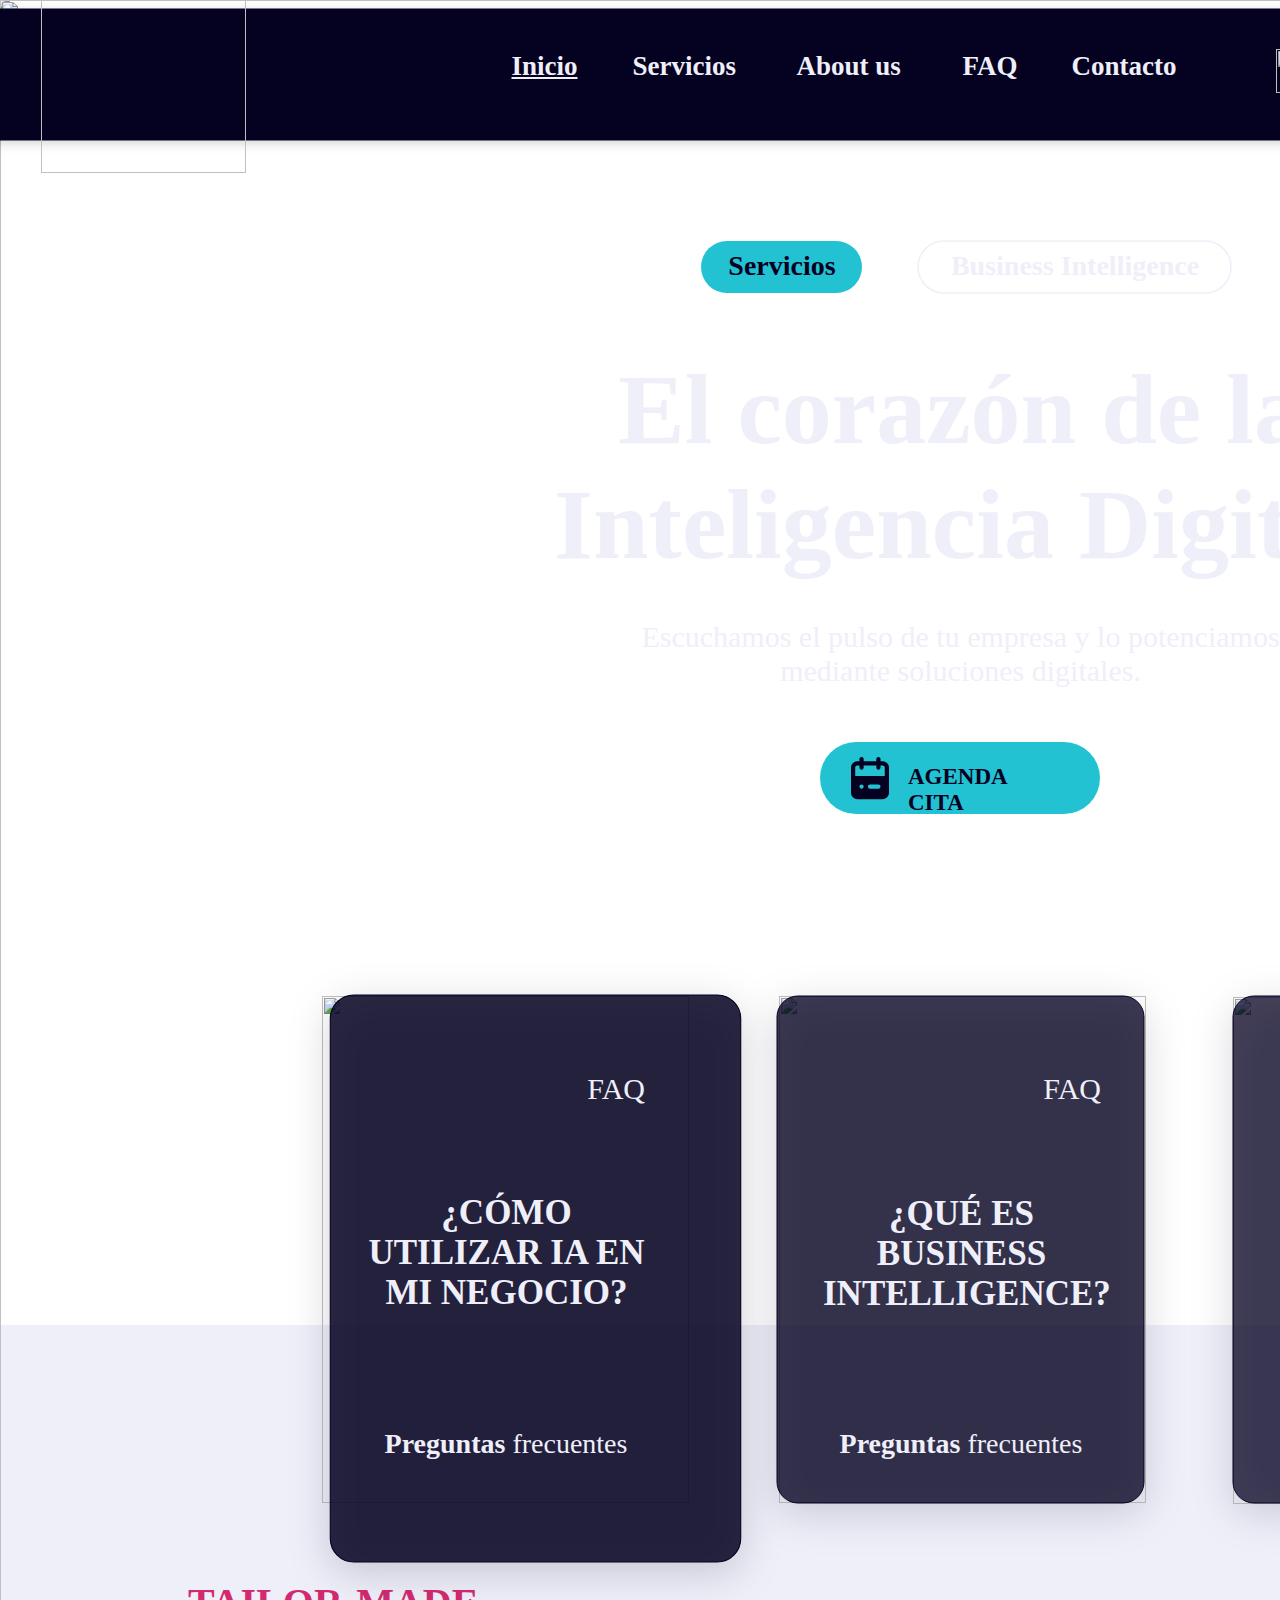
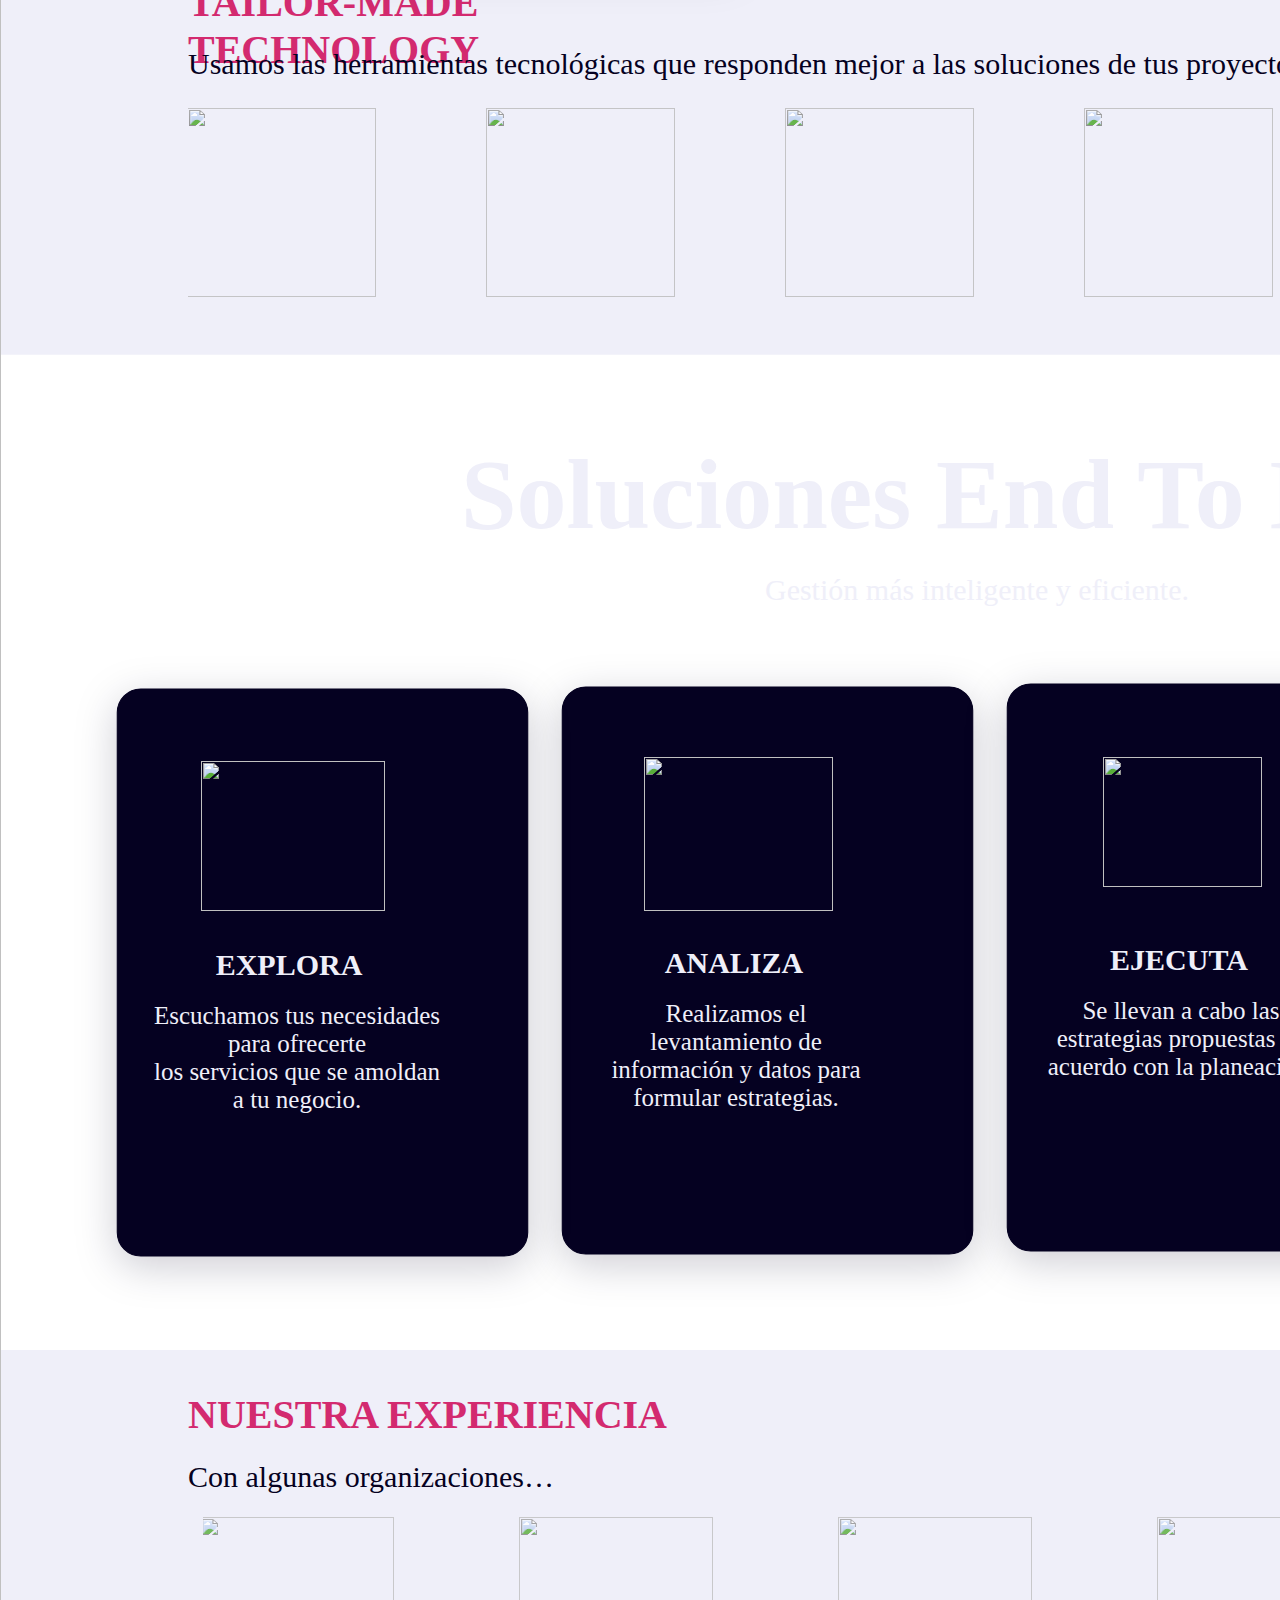
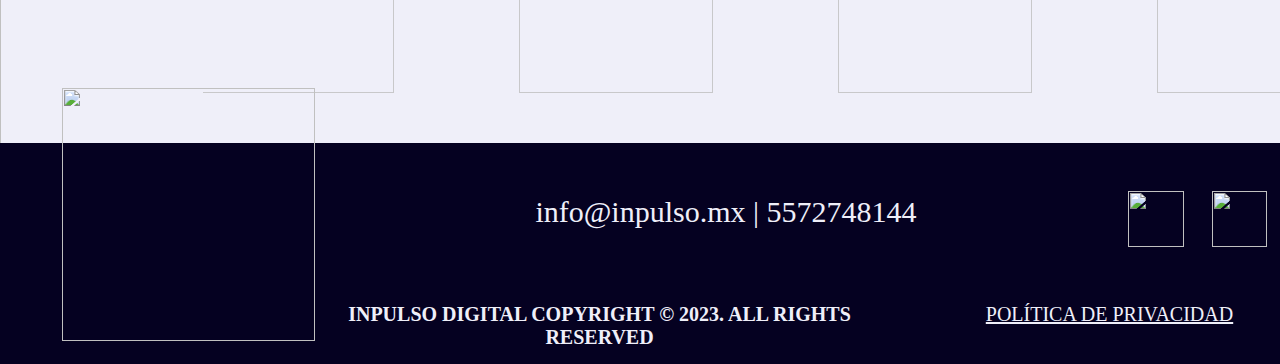
==== Home.html @ 3610265b "addhome" ====
<!DOCTYPE html>
<html>
<head>
<meta charset="utf-8"/>
<meta http-equiv="X-UA-Compatible" content="IE=edge"/>
<meta name="viewport" content="width=device-width, initial-scale=1.0">
<title>Home</title>
<style id="applicationStylesheet" type="text/css">
	.mediaViewInfo {
		--web-view-name: Home;
		--web-view-id: Home;
		--web-scale-on-resize: true;
		--web-enable-deep-linking: true;
	}
	:root {
		--web-view-ids: Home;
	}
	* {
		margin: 0;
		padding: 0;
		box-sizing: border-box;
		border: none;
	}
	#Home {
		position: absolute;
		width: 1920px;
		height: 3564px;
		background-color: rgba(255,255,255,1);
		overflow: hidden;
		--web-view-name: Home;
		--web-view-id: Home;
		--web-scale-on-resize: true;
		--web-enable-deep-linking: true;
	}
	@keyframes  {
	
	
	}
	@keyframes  {
	
	
	}
	@keyframes  {
	
	
	}
	@keyframes  {
	
	
	}
	@keyframes  {
	
	
	}
	@keyframes  {
	
	
	}
	#Grupo_68 {
		position: absolute;
		width: 1934px;
		height: 3697px;
		left: -8px;
		top: -5px;
		overflow: visible;
	}
	#Grupo_67 {
		position: absolute;
		width: 1934px;
		height: 3697px;
		left: 0px;
		top: 0px;
		overflow: visible;
	}
	#Trazado_9 {
		fill: rgba(239,239,249,1);
	}
	.Trazado_9 {
		overflow: visible;
		position: absolute;
		width: 1922px;
		height: 629.645px;
		left: -2px;
		top: 1324.714px;
		transform: matrix(1,0,0,1,0,0);
	}
	#El_corazn_de_la_Inteligencia_D {
		left: 533px;
		top: 352px;
		position: absolute;
		overflow: visible;
		width: 856px;
		height: 240px;
		text-align: center;
		font-family: Lato;
		font-style: normal;
		font-weight: bold;
		font-size: 100px;
		color: rgba(239,239,249,1);
	}
	#Escuchamos_el_pulso_de_tu_empr {
		left: 618px;
		top: 620px;
		position: absolute;
		overflow: visible;
		width: 685px;
		height: 72px;
		text-align: center;
		font-family: Lato;
		font-style: normal;
		font-weight: normal;
		font-size: 30px;
		color: rgba(239,239,249,1);
	}
	#Grupo_12 {
		position: absolute;
		width: 161px;
		height: 52px;
		left: 701px;
		top: 241px;
		overflow: visible;
		--web-animation: fadein undefineds undefined;
		--web-action-type: page;
		--web-action-target: Servicios.html;
		cursor: pointer;
	}
	#Grupo_217 {
		position: absolute;
		width: 161px;
		height: 52px;
		left: 0px;
		top: 0px;
		overflow: visible;
	}
	#Componente_2__5 {
		position: absolute;
		width: 161px;
		height: 52px;
		left: 0px;
		top: 0px;
		overflow: visible;
	}
	#Rectngulo_7 {
		fill: rgba(34,194,211,1);
	}
	.Rectngulo_7 {
		position: absolute;
		overflow: visible;
		width: 161px;
		height: 52px;
		left: 0px;
		top: 0px;
	}
	#Servicios {
		left: 0px;
		top: 9px;
		position: absolute;
		overflow: visible;
		width: 162px;
		height: 34px;
		text-align: center;
		font-family: Lato;
		font-style: normal;
		font-weight: bold;
		font-size: 28px;
		color: rgba(5,1,33,1);
	}
	#Grupo_11 {
		position: absolute;
		width: 313px;
		height: 52px;
		left: 918px;
		top: 241px;
		overflow: visible;
		--web-animation: fadein undefineds undefined;
		--web-action-type: page;
		--web-action-target: Servicios.html;
		cursor: pointer;
	}
	#Rectngulo_8 {
		fill: transparent;
		stroke: rgba(239,239,249,1);
		stroke-width: 1.5px;
		stroke-linejoin: miter;
		stroke-linecap: butt;
		stroke-miterlimit: 4;
		shape-rendering: auto;
	}
	.Rectngulo_8 {
		position: absolute;
		overflow: visible;
		width: 313px;
		height: 52px;
		left: 0px;
		top: 0px;
	}
	#Business_Intelligence {
		left: 0px;
		top: 9px;
		position: absolute;
		overflow: visible;
		width: 314px;
		height: 34px;
		text-align: center;
		font-family: Lato;
		font-style: normal;
		font-weight: bold;
		font-size: 28px;
		color: rgba(239,239,249,1);
	}
	#Soluciones_End_To_End {
		left: 461px;
		top: 2037px;
		position: absolute;
		overflow: visible;
		width: 1000px;
		height: 120px;
		--web-animation: fadein undefineds undefined;
		--web-action-type: page;
		--web-action-target: Servicios.html;
		cursor: pointer;
		text-align: left;
		font-family: Lato;
		font-style: normal;
		font-weight: bold;
		font-size: 100px;
		color: rgba(239,239,249,1);
	}
	#TAILOR-MADE_TECHNOLOGY {
		left: 188px;
		top: 1579px;
		position: absolute;
		overflow: visible;
		width: 585px;
		height: 53px;
		text-align: left;
		font-family: Roboto;
		font-style: normal;
		font-weight: bold;
		font-size: 40px;
		color: rgba(211,42,111,1);
	}
	#Usamos_las_herramientas_tecnol {
		left: 188px;
		top: 1647px;
		position: absolute;
		overflow: visible;
		width: 1234px;
		height: 36px;
		text-align: left;
		font-family: Lato;
		font-style: normal;
		font-weight: normal;
		font-size: 30px;
		color: rgba(5,1,33,1);
	}
	#Grupo_de_desplazamiento_1 {
		opacity: 0.893;
		mix-blend-mode: normal;
		position: absolute;
		width: 1544px;
		height: 189px;
		left: 188px;
		top: 1708px;
		overflow: hidden;
	}
	#Cuadrcula_de_repeticin_4 {
		position: absolute;
		width: 5286px;
		height: 189px;
		left: -1px;
		top: 0px;
		overflow: hidden;
	}
	#Group {
		position: absolute;
		width: 189px;
		height: 189px;
		left: 0px;
		top: 0px;
		overflow: visible;
	}
	#adobe {
		position: absolute;
		width: 189px;
		height: 189px;
		left: 0px;
		top: 0px;
		overflow: visible;
	}
	#Group_bc {
		position: absolute;
		width: 189px;
		height: 189px;
		left: 299px;
		top: 0px;
		overflow: visible;
	}
	#adobe_bd {
		position: absolute;
		width: 189px;
		height: 189px;
		left: 0px;
		top: 0px;
		overflow: visible;
	}
	#Group_be {
		position: absolute;
		width: 189px;
		height: 189px;
		left: 598px;
		top: 0px;
		overflow: visible;
	}
	#adobe_bf {
		position: absolute;
		width: 189px;
		height: 189px;
		left: 0px;
		top: 0px;
		overflow: visible;
	}
	#Group_bg {
		position: absolute;
		width: 189px;
		height: 189px;
		left: 897px;
		top: 0px;
		overflow: visible;
	}
	#adobe_bh {
		position: absolute;
		width: 189px;
		height: 189px;
		left: 0px;
		top: 0px;
		overflow: visible;
	}
	#Group_bi {
		position: absolute;
		width: 189px;
		height: 189px;
		left: 1196px;
		top: 0px;
		overflow: visible;
	}
	#adobe_bj {
		position: absolute;
		width: 189px;
		height: 189px;
		left: 0px;
		top: 0px;
		overflow: visible;
	}
	#Group_bk {
		position: absolute;
		width: 189px;
		height: 189px;
		left: 1495px;
		top: 0px;
		overflow: visible;
	}
	#adobe_bl {
		position: absolute;
		width: 189px;
		height: 189px;
		left: 0px;
		top: 0px;
		overflow: visible;
	}
	#Group_bm {
		position: absolute;
		width: 189px;
		height: 189px;
		left: 1794px;
		top: 0px;
		overflow: visible;
	}
	#adobe_bn {
		position: absolute;
		width: 189px;
		height: 189px;
		left: 0px;
		top: 0px;
		overflow: visible;
	}
	#Group_bo {
		position: absolute;
		width: 189px;
		height: 189px;
		left: 2093px;
		top: 0px;
		overflow: visible;
	}
	#adobe_bp {
		position: absolute;
		width: 189px;
		height: 189px;
		left: 0px;
		top: 0px;
		overflow: visible;
	}
	#Group_bq {
		position: absolute;
		width: 189px;
		height: 189px;
		left: 2392px;
		top: 0px;
		overflow: visible;
	}
	#adobe_br {
		position: absolute;
		width: 189px;
		height: 189px;
		left: 0px;
		top: 0px;
		overflow: visible;
	}
	#Group_bs {
		position: absolute;
		width: 189px;
		height: 189px;
		left: 2691px;
		top: 0px;
		overflow: visible;
	}
	#adobe_bt {
		position: absolute;
		width: 189px;
		height: 189px;
		left: 0px;
		top: 0px;
		overflow: visible;
	}
	#Group_bu {
		position: absolute;
		width: 189px;
		height: 189px;
		left: 2990px;
		top: 0px;
		overflow: visible;
	}
	#adobe_bv {
		position: absolute;
		width: 189px;
		height: 189px;
		left: 0px;
		top: 0px;
		overflow: visible;
	}
	#Group_bw {
		position: absolute;
		width: 189px;
		height: 189px;
		left: 3289px;
		top: 0px;
		overflow: visible;
	}
	#adobe_bx {
		position: absolute;
		width: 189px;
		height: 189px;
		left: 0px;
		top: 0px;
		overflow: visible;
	}
	#Group_by {
		position: absolute;
		width: 189px;
		height: 189px;
		left: 3588px;
		top: 0px;
		overflow: visible;
	}
	#adobe_bz {
		position: absolute;
		width: 189px;
		height: 189px;
		left: 0px;
		top: 0px;
		overflow: visible;
	}
	#Group_b {
		position: absolute;
		width: 189px;
		height: 189px;
		left: 3887px;
		top: 0px;
		overflow: visible;
	}
	#adobe_b {
		position: absolute;
		width: 189px;
		height: 189px;
		left: 0px;
		top: 0px;
		overflow: visible;
	}
	#Group_ca {
		position: absolute;
		width: 189px;
		height: 189px;
		left: 4186px;
		top: 0px;
		overflow: visible;
	}
	#adobe_ca {
		position: absolute;
		width: 189px;
		height: 189px;
		left: 0px;
		top: 0px;
		overflow: visible;
	}
	#Group_cb {
		position: absolute;
		width: 189px;
		height: 189px;
		left: 4485px;
		top: 0px;
		overflow: visible;
	}
	#adobe_cb {
		position: absolute;
		width: 189px;
		height: 189px;
		left: 0px;
		top: 0px;
		overflow: visible;
	}
	#Group_cc {
		position: absolute;
		width: 189px;
		height: 189px;
		left: 4784px;
		top: 0px;
		overflow: visible;
	}
	#adobe_cc {
		position: absolute;
		width: 189px;
		height: 189px;
		left: 0px;
		top: 0px;
		overflow: visible;
	}
	#Group_cd {
		position: absolute;
		width: 189px;
		height: 189px;
		left: 5083px;
		top: 0px;
		overflow: visible;
	}
	#adobe_cd {
		position: absolute;
		width: 189px;
		height: 189px;
		left: 0px;
		top: 0px;
		overflow: visible;
	}
	#Trazado_10 {
		fill: rgba(239,239,249,1);
	}
	.Trazado_10 {
		overflow: visible;
		position: absolute;
		width: 1920px;
		height: 402.183px;
		left: 0px;
		top: 2949.887px;
		transform: matrix(1,0,0,1,0,0);
	}
	#NUESTRA_EXPERIENCIA {
		left: 188px;
		top: 2991px;
		position: absolute;
		overflow: visible;
		width: 585px;
		height: 53px;
		text-align: left;
		font-family: Roboto;
		font-style: normal;
		font-weight: bold;
		font-size: 40px;
		color: rgba(211,42,111,1);
	}
	#Con_algunas_organizaciones {
		left: 188px;
		top: 3060px;
		position: absolute;
		overflow: visible;
		width: 1234px;
		height: 36px;
		text-align: left;
		font-family: Lato;
		font-style: normal;
		font-weight: normal;
		font-size: 30px;
		color: rgba(5,1,33,1);
	}
	#Gestin_ms_inteligente_y_eficie {
		left: 732px;
		top: 2173px;
		position: absolute;
		overflow: visible;
		width: 457px;
		height: 36px;
		text-align: right;
		font-family: Lato;
		font-style: normal;
		font-weight: normal;
		font-size: 30px;
		color: rgba(239,239,249,1);
	}
	#Grupo_de_desplazamiento_2 {
		opacity: 0.813;
		mix-blend-mode: normal;
		position: absolute;
		width: 1544px;
		height: 237px;
		left: 188px;
		top: 3102px;
		overflow: hidden;
	}
	#Cuadrcula_de_repeticin_7 {
		position: absolute;
		width: 3777px;
		height: 237px;
		left: 15px;
		top: 0px;
		overflow: hidden;
	}
	#Group_cg {
		position: absolute;
		width: 194px;
		height: 176px;
		left: -3px;
		top: 15px;
		overflow: visible;
	}
	#logostrabajo-12 {
		position: absolute;
		width: 194px;
		height: 176px;
		left: 0px;
		top: 0px;
		overflow: visible;
	}
	#Group_ci {
		position: absolute;
		width: 194px;
		height: 176px;
		left: 316px;
		top: 15px;
		overflow: visible;
	}
	#logostrabajo-12_cj {
		position: absolute;
		width: 194px;
		height: 176px;
		left: 0px;
		top: 0px;
		overflow: visible;
	}
	#Group_ck {
		position: absolute;
		width: 194px;
		height: 176px;
		left: 635px;
		top: 15px;
		overflow: visible;
	}
	#logostrabajo-12_cl {
		position: absolute;
		width: 194px;
		height: 176px;
		left: 0px;
		top: 0px;
		overflow: visible;
	}
	#Group_cm {
		position: absolute;
		width: 194px;
		height: 176px;
		left: 954px;
		top: 15px;
		overflow: visible;
	}
	#logostrabajo-12_cn {
		position: absolute;
		width: 194px;
		height: 176px;
		left: 0px;
		top: 0px;
		overflow: visible;
	}
	#Group_co {
		position: absolute;
		width: 194px;
		height: 176px;
		left: 1273px;
		top: 15px;
		overflow: visible;
	}
	#logostrabajo-12_cp {
		position: absolute;
		width: 194px;
		height: 176px;
		left: 0px;
		top: 0px;
		overflow: visible;
	}
	#Group_cq {
		position: absolute;
		width: 194px;
		height: 176px;
		left: 1592px;
		top: 15px;
		overflow: visible;
	}
	#logostrabajo-12_cr {
		position: absolute;
		width: 194px;
		height: 176px;
		left: 0px;
		top: 0px;
		overflow: visible;
	}
	#Group_cs {
		position: absolute;
		width: 194px;
		height: 176px;
		left: 1911px;
		top: 15px;
		overflow: visible;
	}
	#logostrabajo-12_ct {
		position: absolute;
		width: 194px;
		height: 176px;
		left: 0px;
		top: 0px;
		overflow: visible;
	}
	#Group_cu {
		position: absolute;
		width: 194px;
		height: 176px;
		left: 2230px;
		top: 15px;
		overflow: visible;
	}
	#logostrabajo-12_cv {
		position: absolute;
		width: 194px;
		height: 176px;
		left: 0px;
		top: 0px;
		overflow: visible;
	}
	#Group_cw {
		position: absolute;
		width: 194px;
		height: 176px;
		left: 2549px;
		top: 15px;
		overflow: visible;
	}
	#logostrabajo-12_cx {
		position: absolute;
		width: 194px;
		height: 176px;
		left: 0px;
		top: 0px;
		overflow: visible;
	}
	#Group_cy {
		position: absolute;
		width: 194px;
		height: 176px;
		left: 2868px;
		top: 15px;
		overflow: visible;
	}
	#logostrabajo-12_cz {
		position: absolute;
		width: 194px;
		height: 176px;
		left: 0px;
		top: 0px;
		overflow: visible;
	}
	#Group_c {
		position: absolute;
		width: 194px;
		height: 176px;
		left: 3187px;
		top: 15px;
		overflow: visible;
	}
	#logostrabajo-12_c {
		position: absolute;
		width: 194px;
		height: 176px;
		left: 0px;
		top: 0px;
		overflow: visible;
	}
	#Group_da {
		position: absolute;
		width: 194px;
		height: 176px;
		left: 3506px;
		top: 15px;
		overflow: visible;
	}
	#logostrabajo-12_da {
		position: absolute;
		width: 194px;
		height: 176px;
		left: 0px;
		top: 0px;
		overflow: visible;
	}
	#Grupo_23 {
		position: absolute;
		width: 280px;
		height: 72px;
		left: 820px;
		top: 742px;
		overflow: visible;
		--web-animation: fadein undefineds undefined;
		--web-action-type: page;
		--web-action-target: Contacto.html;
		cursor: pointer;
	}
	#Grupo_3 {
		position: absolute;
		width: 280px;
		height: 72px;
		left: 0px;
		top: 0px;
		overflow: visible;
	}
	#Rectngulo_5 {
		fill: rgba(34,194,211,1);
	}
	.Rectngulo_5 {
		position: absolute;
		overflow: visible;
		width: 280px;
		height: 72px;
		left: 0px;
		top: 0px;
	}
	#AGENDA_CITA {
		left: 88px;
		top: 22px;
		position: absolute;
		overflow: visible;
		width: 156px;
		height: 28px;
		text-align: left;
		font-family: Lato;
		font-style: normal;
		font-weight: bold;
		font-size: 23px;
		color: rgba(5,1,33,1);
	}
	#Layer_2 {
		position: absolute;
		width: 50px;
		height: 50px;
		left: 25px;
		top: 12px;
		overflow: visible;
	}
	#calendar {
		position: absolute;
		width: 50px;
		height: 50px;
		left: 0px;
		top: 0px;
		overflow: visible;
	}
	#Rectngulo_23 {
		opacity: 0;
		fill: rgba(5,1,33,1);
	}
	.Rectngulo_23 {
		position: absolute;
		overflow: visible;
		width: 50px;
		height: 50px;
		left: 0px;
		top: 0px;
	}
	#Trazado_12 {
		fill: rgba(5,1,33,1);
	}
	.Trazado_12 {
		overflow: visible;
		position: absolute;
		width: 37.989px;
		height: 42.21px;
		left: 5.843px;
		top: 3.225px;
		transform: matrix(1,0,0,1,0,0);
	}
	#Grupo_227 {
		position: absolute;
		width: 1933.709px;
		height: 4078.016px;
		left: 0px;
		top: 0px;
		overflow: visible;
	}
	#Enmascarar_grupo_2 {
		position: absolute;
		width: 367px;
		height: 507px;
		left: 779px;
		top: 996px;
		overflow: visible;
	}
	#Enmascarar_grupo_3 {
		position: absolute;
		width: 367px;
		height: 507px;
		left: 1233px;
		top: 996.5px;
		overflow: visible;
	}
	#Rectngulo_40 {
		fill: rgba(5,1,33,0.78);
		stroke: rgba(5,1,33,1);
		stroke-width: 1px;
		stroke-linejoin: miter;
		stroke-linecap: butt;
		stroke-miterlimit: 4;
		shape-rendering: auto;
	}
	.Rectngulo_40 {
		filter: drop-shadow(0px 10px 20px rgba(5, 1, 33, 0.2));
		position: absolute;
		overflow: visible;
		width: 427px;
		height: 567px;
		left: 777px;
		top: 996px;
	}
	#Rectngulo_41 {
		fill: rgba(5,1,33,0.745);
		stroke: rgba(5,1,33,1);
		stroke-width: 1px;
		stroke-linejoin: miter;
		stroke-linecap: butt;
		stroke-miterlimit: 4;
		shape-rendering: auto;
	}
	.Rectngulo_41 {
		filter: drop-shadow(0px 10px 20px rgba(5, 1, 33, 0.2));
		position: absolute;
		overflow: visible;
		width: 427px;
		height: 567px;
		left: 1233px;
		top: 996px;
	}
	#QU_ES_BUSINESS_INTELLIGENCE {
		left: 823px;
		top: 1194px;
		position: absolute;
		overflow: visible;
		width: 277px;
		height: 126px;
		text-align: center;
		font-family: Lato;
		font-style: normal;
		font-weight: bold;
		font-size: 35px;
		color: rgba(239,239,249,1);
	}
	#QU_SON_LAS_SOLUCIONES__END_TO_ {
		left: 1233px;
		top: 1194px;
		position: absolute;
		overflow: visible;
		width: 368px;
		height: 126px;
		text-align: center;
		font-family: Lato;
		font-style: normal;
		font-weight: bold;
		font-size: 35px;
		color: rgba(239,239,249,1);
	}
	#Preguntas_frecuentes {
		left: 777px;
		top: 1428px;
		position: absolute;
		overflow: visible;
		width: 368px;
		height: 34px;
		text-align: center;
		font-family: Lato;
		font-style: normal;
		font-weight: bold;
		font-size: 28px;
		color: rgba(239,239,249,1);
	}
	#Preguntas_frecuentes_dk {
		left: 1233px;
		top: 1428px;
		position: absolute;
		overflow: visible;
		width: 368px;
		height: 34px;
		text-align: center;
		font-family: Lato;
		font-style: normal;
		font-weight: bold;
		font-size: 28px;
		color: rgba(239,239,249,1);
	}
	#FAQ {
		left: 1232px;
		top: 1072px;
		position: absolute;
		overflow: visible;
		width: 325px;
		height: 36px;
		text-align: right;
		font-family: Lato;
		font-style: normal;
		font-weight: normal;
		font-size: 30px;
		color: rgba(239,239,249,1);
	}
	#FAQ_dm {
		left: 926px;
		top: 1072px;
		position: absolute;
		overflow: visible;
		width: 175px;
		height: 36px;
		text-align: right;
		font-family: Lato;
		font-style: normal;
		font-weight: normal;
		font-size: 30px;
		color: rgba(239,239,249,1);
	}
	#Grupo_226 {
		position: absolute;
		width: 1933.709px;
		height: 4078.016px;
		left: 0px;
		top: 0px;
		overflow: visible;
	}
	#Grupo_36 {
		position: absolute;
		width: 1933.709px;
		height: 4078.016px;
		left: 0px;
		top: 0px;
		overflow: visible;
	}
	#Grupo_35 {
		position: absolute;
		width: 1933.709px;
		height: 4078.016px;
		left: 0px;
		top: 0px;
		overflow: visible;
	}
	#Enmascarar_grupo_4 {
		position: absolute;
		width: 367px;
		height: 507px;
		left: 322px;
		top: 996px;
		overflow: visible;
	}
	#Trazado_15 {
		fill: rgba(5,1,33,0.851);
		stroke: rgba(5,1,33,1);
		stroke-width: 1px;
		stroke-linejoin: miter;
		stroke-linecap: butt;
		stroke-miterlimit: 4;
		shape-rendering: auto;
	}
	.Trazado_15 {
		filter: drop-shadow(0px 10px 20px rgba(5, 1, 33, 0.2));
		overflow: visible;
		position: absolute;
		width: 427px;
		height: 567px;
		left: 322px;
		top: 995px;
		transform: matrix(1,0,0,1,0,0);
	}
	#CMO_UTILIZAR_IA_EN_MI_NEGOCIO {
		left: 354px;
		top: 1193px;
		position: absolute;
		overflow: visible;
		width: 305px;
		height: 126px;
		text-align: center;
		font-family: Lato;
		font-style: normal;
		font-weight: bold;
		font-size: 35px;
		color: rgba(239,239,249,1);
	}
	#Preguntas_frecuentes_dt {
		left: 322px;
		top: 1428px;
		position: absolute;
		overflow: visible;
		width: 368px;
		height: 34px;
		text-align: center;
		font-family: Lato;
		font-style: normal;
		font-weight: bold;
		font-size: 28px;
		color: rgba(239,239,249,1);
	}
	#FAQ_du {
		left: 322px;
		top: 1072px;
		position: absolute;
		overflow: visible;
		width: 323px;
		height: 36px;
		text-align: right;
		font-family: Lato;
		font-style: normal;
		font-weight: normal;
		font-size: 30px;
		color: rgba(239,239,249,1);
	}
	#Grupo_73 {
		position: absolute;
		width: 1702px;
		height: 512px;
		left: 109px;
		top: 2284px;
		overflow: visible;
	}
	#Trazado_22 {
		fill: rgba(5,1,33,1);
		stroke: rgba(5,1,33,1);
		stroke-width: 1px;
		stroke-linejoin: miter;
		stroke-linecap: butt;
		stroke-miterlimit: 4;
		shape-rendering: auto;
	}
	.Trazado_22 {
		filter: drop-shadow(0px 10px 20px rgba(5, 1, 33, 0.2));
		overflow: visible;
		position: absolute;
		width: 427px;
		height: 567px;
		left: 445px;
		top: 3px;
		transform: matrix(1,0,0,1,0,0);
	}
	#ANALIZA {
		left: 453px;
		top: 261.5px;
		position: absolute;
		overflow: visible;
		width: 344px;
		height: 36px;
		text-align: center;
		font-family: Lato;
		font-style: normal;
		font-weight: bold;
		font-size: 30px;
		color: rgba(239,239,249,1);
	}
	#iconos_Mesa_de_trabajo_1_copia {
		position: absolute;
		width: 189px;
		height: 154.082px;
		left: 535px;
		top: 73.37px;
		overflow: visible;
	}
	#Realizamos_el_levantamiento_de {
		left: 488px;
		top: 315.5px;
		position: absolute;
		overflow: visible;
		width: 278px;
		height: 120px;
		text-align: center;
		font-family: Lato;
		font-style: normal;
		font-weight: normal;
		font-size: 25px;
		color: rgba(239,239,249,1);
	}
	#Trazado_23 {
		fill: rgba(5,1,33,1);
		stroke: rgba(5,1,33,1);
		stroke-width: 1px;
		stroke-linejoin: miter;
		stroke-linecap: butt;
		stroke-miterlimit: 4;
		shape-rendering: auto;
	}
	.Trazado_23 {
		filter: drop-shadow(0px 10px 20px rgba(5, 1, 33, 0.2));
		overflow: visible;
		position: absolute;
		width: 427px;
		height: 567px;
		left: 890px;
		top: 0px;
		transform: matrix(1,0,0,1,0,0);
	}
	#EJECUTA {
		left: 898px;
		top: 258.5px;
		position: absolute;
		overflow: visible;
		width: 344px;
		height: 36px;
		text-align: center;
		font-family: Lato;
		font-style: normal;
		font-weight: bold;
		font-size: 30px;
		color: rgba(239,239,249,1);
	}
	#iconos_Mesa_de_trabajo_1_copia_d {
		position: absolute;
		width: 159.071px;
		height: 129.845px;
		left: 994px;
		top: 73.37px;
		overflow: visible;
	}
	#Se_llevan_a_cabo_las_estrategi {
		left: 933px;
		top: 312.5px;
		position: absolute;
		overflow: visible;
		width: 278px;
		height: 120px;
		text-align: center;
		font-family: Lato;
		font-style: normal;
		font-weight: normal;
		font-size: 25px;
		color: rgba(239,239,249,1);
	}
	#Trazado_24 {
		fill: rgba(5,1,33,1);
		stroke: rgba(5,1,33,1);
		stroke-width: 1px;
		stroke-linejoin: miter;
		stroke-linecap: butt;
		stroke-miterlimit: 4;
		shape-rendering: auto;
	}
	.Trazado_24 {
		filter: drop-shadow(0px 10px 20px rgba(5, 1, 33, 0.2));
		overflow: visible;
		position: absolute;
		width: 427px;
		height: 567px;
		left: 1335px;
		top: 0px;
		transform: matrix(1,0,0,1,0,0);
	}
	#OPTIMIZA {
		left: 1347px;
		top: 258.5px;
		position: absolute;
		overflow: visible;
		width: 344px;
		height: 36px;
		text-align: center;
		font-family: Lato;
		font-style: normal;
		font-weight: bold;
		font-size: 30px;
		color: rgba(239,239,249,1);
	}
	#iconos_Mesa_de_trabajo_1_copia_ea {
		position: absolute;
		width: 166.911px;
		height: 137.399px;
		left: 1432.089px;
		top: 69.593px;
		overflow: visible;
	}
	#Actualizamos_y_mejoramos_las_e {
		left: 1375px;
		top: 312.5px;
		position: absolute;
		overflow: visible;
		width: 289px;
		height: 120px;
		text-align: center;
		font-family: Lato;
		font-style: normal;
		font-weight: normal;
		font-size: 25px;
		color: rgba(239,239,249,1);
	}
	#Trazado_21 {
		fill: rgba(5,1,33,1);
		stroke: rgba(5,1,33,1);
		stroke-width: 1px;
		stroke-linejoin: miter;
		stroke-linecap: butt;
		stroke-miterlimit: 4;
		shape-rendering: auto;
	}
	.Trazado_21 {
		filter: drop-shadow(0px 10px 20px rgba(5, 1, 33, 0.2));
		overflow: visible;
		position: absolute;
		width: 427px;
		height: 567px;
		left: 0px;
		top: 5px;
		transform: matrix(1,0,0,1,0,0);
	}
	#EXPLORA {
		left: 8px;
		top: 263.5px;
		position: absolute;
		overflow: visible;
		width: 344px;
		height: 36px;
		text-align: center;
		font-family: Lato;
		font-style: normal;
		font-weight: bold;
		font-size: 30px;
		color: rgba(239,239,249,1);
	}
	#Escuchamos_tus_necesidades_par {
		left: 40px;
		top: 317.5px;
		position: absolute;
		overflow: visible;
		width: 296px;
		height: 120px;
		text-align: center;
		font-family: Lato;
		font-style: normal;
		font-weight: normal;
		font-size: 25px;
		color: rgba(239,239,249,1);
	}
	#iconos_Mesa_de_trabajo_1_copia_eb {
		position: absolute;
		width: 184px;
		height: 150.366px;
		left: 92px;
		top: 77.085px;
		overflow: visible;
	}
	#Grupo_69 {
		position: absolute;
		width: 590.045px;
		height: 189.252px;
		left: 1205px;
		top: 3420.523px;
		overflow: visible;
	}
	#Grupo_4 {
		position: absolute;
		width: 590.045px;
		height: 189.252px;
		left: 0px;
		top: 0px;
		overflow: visible;
	}
	#Grupo_85 {
		position: absolute;
		width: 590.045px;
		height: 189.252px;
		left: 0px;
		top: 0px;
		overflow: visible;
	}
	#Grupo_188 {
		position: absolute;
		width: 2143px;
		height: 271.678px;
		left: -36.5px;
		top: -32px;
		overflow: visible;
	}
	#Grupo_72 {
		position: absolute;
		width: 2143px;
		height: 271.678px;
		left: 0px;
		top: 0px;
		overflow: visible;
	}
	#Trazado_25 {
		fill: rgba(5,1,33,1);
	}
	.Trazado_25 {
		filter: drop-shadow(0px 3px 6px rgba(0, 0, 0, 0.161));
		overflow: visible;
		position: absolute;
		width: 2006px;
		height: 149px;
		left: 0px;
		top: 32px;
		transform: matrix(1,0,0,1,0,0);
	}
	#Inicio {
		left: 548px;
		top: 83px;
		position: absolute;
		overflow: visible;
		width: 68px;
		height: 33px;
		text-align: left;
		font-family: Lato;
		font-style: normal;
		font-weight: bold;
		font-size: 27px;
		color: rgba(239,239,249,1);
		text-decoration: underline;
	}
	#Servicios_ej {
		left: 669px;
		top: 83px;
		position: absolute;
		overflow: visible;
		width: 112px;
		height: 33px;
		--web-animation: fadein undefineds undefined;
		--web-action-type: page;
		--web-action-target: Servicios.html;
		cursor: pointer;
		text-align: left;
		font-family: Lato;
		font-style: normal;
		font-weight: bold;
		font-size: 27px;
		color: rgba(239,239,249,1);
	}
	#About_us {
		left: 833px;
		top: 83px;
		position: absolute;
		overflow: visible;
		width: 113px;
		height: 33px;
		text-align: left;
		font-family: Lato;
		font-style: normal;
		font-weight: bold;
		font-size: 27px;
		color: rgba(239,239,249,1);
	}
	#FAQ_el {
		left: 999px;
		top: 83px;
		position: absolute;
		overflow: visible;
		width: 57px;
		height: 33px;
		text-align: left;
		font-family: Lato;
		font-style: normal;
		font-weight: bold;
		font-size: 27px;
		color: rgba(239,239,249,1);
	}
	#Contacto {
		left: 1108px;
		top: 83px;
		position: absolute;
		overflow: visible;
		width: 115px;
		height: 33px;
		--web-animation: fadein undefineds undefined;
		--web-action-type: page;
		--web-action-target: Contacto.html;
		cursor: pointer;
		text-align: left;
		font-family: Lato;
		font-style: normal;
		font-weight: bold;
		font-size: 27px;
		color: rgba(239,239,249,1);
	}
	#Grupo_24 {
		position: absolute;
		width: 759.265px;
		height: 239.678px;
		left: 1383.735px;
		top: 32px;
		overflow: visible;
	}
	#Grupo_6 {
		position: absolute;
		width: 759.265px;
		height: 239.678px;
		left: 0px;
		top: 0px;
		overflow: visible;
	}
	#Componente_1__19 {
		position: absolute;
		width: 304.706px;
		height: 72px;
		left: 1599.826px;
		top: 64px;
		overflow: visible;
	}
	#Trazado_14 {
		fill: rgba(239,239,249,1);
	}
	.Trazado_14 {
		overflow: visible;
		position: absolute;
		width: 304.706px;
		height: 72px;
		left: 0px;
		top: 0px;
		transform: matrix(1,0,0,1,0,0);
	}
	#SOLICITA_LLAMADA {
		left: 64.174px;
		top: 22px;
		position: absolute;
		overflow: visible;
		width: 219px;
		height: 28px;
		text-align: left;
		font-family: Lato;
		font-style: normal;
		font-weight: bold;
		font-size: 23px;
		color: rgba(5,1,33,1);
	}
	#Icon_ionic-ios-call {
		fill: rgba(5,1,33,1);
	}
	.Icon_ionic-ios-call {
		overflow: visible;
		position: absolute;
		width: 29.277px;
		height: 29.275px;
		left: 22.174px;
		top: 22.362px;
		transform: matrix(1,0,0,1,0,0);
	}
	#blancotrans {
		position: absolute;
		width: 205px;
		height: 205px;
		left: 77px;
		top: 0px;
		overflow: visible;
	}
	#Grupo_218 {
		position: absolute;
		width: 270.494px;
		height: 44px;
		left: 1312.5px;
		top: 81px;
		overflow: visible;
	}
	#Grupo_2 {
		position: absolute;
		width: 37.994px;
		height: 38px;
		left: 232.5px;
		top: 2px;
		overflow: visible;
	}
	#Icon_awesome-search {
		fill: rgba(239,239,249,1);
	}
	.Icon_awesome-search {
		overflow: visible;
		position: absolute;
		width: 37.994px;
		height: 38px;
		left: 0px;
		top: 0px;
		transform: matrix(1,0,0,1,0,0);
	}
	#Grupo_187 {
		position: absolute;
		width: 177px;
		height: 44px;
		left: 0px;
		top: 0px;
		overflow: visible;
	}
	#n_ {
		position: absolute;
		width: 43px;
		height: 43px;
		left: 67px;
		top: 0px;
		overflow: visible;
	}
	#n__ez {
		position: absolute;
		width: 44px;
		height: 44px;
		left: 0px;
		top: 0px;
		overflow: visible;
	}
	#n__e {
		position: absolute;
		width: 43px;
		height: 43px;
		left: 134px;
		top: 0px;
		overflow: visible;
	}
	#Grupo_194 {
		position: absolute;
		width: 1937px;
		height: 278px;
		left: -3px;
		top: 3288px;
		overflow: visible;
	}
	#Trazado_53 {
		fill: rgba(5,1,33,1);
	}
	.Trazado_53 {
		overflow: visible;
		position: absolute;
		width: 1937px;
		height: 223px;
		left: 0px;
		top: 55px;
		transform: matrix(1,0,0,1,0,0);
	}
	#infoinpulsomx____________55727 {
		left: 480px;
		top: 107px;
		position: absolute;
		overflow: visible;
		width: 498px;
		height: 36px;
		text-align: center;
		font-family: Lato;
		font-style: normal;
		font-weight: normal;
		font-size: 30px;
		color: rgba(239,239,249,1);
	}
	#Grupo_191 {
		position: absolute;
		width: 1342px;
		height: 24px;
		left: 306px;
		top: 215px;
		overflow: visible;
	}
	#INPULSO_DIGITAL_COPYRIGHT__202 {
		left: 0px;
		top: 0px;
		position: absolute;
		overflow: visible;
		width: 593px;
		height: 24px;
		text-align: center;
		font-family: Lato;
		font-style: normal;
		font-weight: bold;
		font-size: 20px;
		color: rgba(239,239,249,1);
	}
	#POLTICA_DE_PRIVACIDAD {
		left: 674px;
		top: 0px;
		position: absolute;
		overflow: visible;
		width: 265px;
		height: 24px;
		text-align: center;
		font-family: Lato;
		font-style: normal;
		font-weight: normal;
		font-size: 20px;
		color: rgba(239,239,249,1);
		text-decoration: underline;
	}
	#SERVICIOS {
		left: 1020px;
		top: 0px;
		position: absolute;
		overflow: visible;
		width: 121px;
		height: 24px;
		text-align: center;
		font-family: Lato;
		font-style: normal;
		font-weight: normal;
		font-size: 20px;
		color: rgba(239,239,249,1);
		text-decoration: underline;
	}
	#CONTACTO {
		left: 1222px;
		top: 0px;
		position: absolute;
		overflow: visible;
		width: 121px;
		height: 24px;
		text-align: center;
		font-family: Lato;
		font-style: normal;
		font-weight: normal;
		font-size: 20px;
		color: rgba(239,239,249,1);
		text-decoration: underline;
	}
	#Componente_1__24 {
		position: absolute;
		width: 299.86px;
		height: 72px;
		left: 1565.14px;
		top: 96.536px;
		overflow: visible;
	}
	#Trazado_14_fa {
		fill: rgba(239,239,249,1);
	}
	.Trazado_14_fa {
		overflow: visible;
		position: absolute;
		width: 299.86px;
		height: 72px;
		left: 0px;
		top: 0px;
		transform: matrix(1,0,0,1,0,0);
	}
	#SOLICITA_LLAMADA_fb {
		left: 64.174px;
		top: 22px;
		position: absolute;
		overflow: visible;
		width: 219px;
		height: 28px;
		text-align: left;
		font-family: Lato;
		font-style: normal;
		font-weight: bold;
		font-size: 23px;
		color: rgba(5,1,33,1);
	}
	#Icon_ionic-ios-call_fc {
		fill: rgba(5,1,33,1);
	}
	.Icon_ionic-ios-call_fc {
		overflow: visible;
		position: absolute;
		width: 29.277px;
		height: 29.275px;
		left: 22.174px;
		top: 22.363px;
		transform: matrix(1,0,0,1,0,0);
	}
	#Grupo_192 {
		position: absolute;
		width: 37.994px;
		height: 38px;
		left: 1493.026px;
		top: 113.322px;
		overflow: visible;
	}
	#Icon_awesome-search_fe {
		fill: rgba(239,239,249,1);
	}
	.Icon_awesome-search_fe {
		overflow: visible;
		position: absolute;
		width: 37.994px;
		height: 38px;
		left: 0px;
		top: 0px;
		transform: matrix(1,0,0,1,0,0);
	}
	#Grupo_193 {
		position: absolute;
		width: 305px;
		height: 56px;
		left: 1131px;
		top: 103px;
		overflow: visible;
	}
	#n__fg {
		position: absolute;
		width: 54px;
		height: 55px;
		left: 167px;
		top: 0px;
		overflow: visible;
	}
	#n__fh {
		position: absolute;
		width: 55px;
		height: 56px;
		left: 84px;
		top: 0px;
		overflow: visible;
	}
	#n__fi {
		position: absolute;
		width: 56px;
		height: 56px;
		left: 249px;
		top: 0px;
		overflow: visible;
	}
	#n__fj {
		position: absolute;
		width: 56px;
		height: 56px;
		left: 0px;
		top: 0px;
		overflow: visible;
	}
	#blancotrans_fk {
		position: absolute;
		width: 253px;
		height: 253px;
		left: 65px;
		top: 0px;
		overflow: visible;
	}
</style>
<script id="applicationScript">
///////////////////////////////////////
// INITIALIZATION
///////////////////////////////////////

/**
 * Functionality for scaling, showing by media query, and navigation between multiple pages on a single page. 
 * Code subject to change.
 **/

if (window.console==null) { window["console"] = { log : function() {} } }; // some browsers do not set console

var Application = function() {
	// event constants
	this.prefix = "--web-";
	this.NAVIGATION_CHANGE = "viewChange";
	this.VIEW_NOT_FOUND = "viewNotFound";
	this.VIEW_CHANGE = "viewChange";
	this.VIEW_CHANGING = "viewChanging";
	this.STATE_NOT_FOUND = "stateNotFound";
	this.APPLICATION_COMPLETE = "applicationComplete";
	this.APPLICATION_RESIZE = "applicationResize";
	this.SIZE_STATE_NAME = "data-is-view-scaled";
	this.STATE_NAME = this.prefix + "state";

	this.lastTrigger = null;
	this.lastView = null;
	this.lastState = null;
	this.lastOverlay = null;
	this.currentView = null;
	this.currentState = null;
	this.currentOverlay = null;
	this.currentQuery = {index: 0, rule: null, mediaText: null, id: null};
	this.inclusionQuery = "(min-width: 0px)";
	this.exclusionQuery = "none and (min-width: 99999px)";
	this.LastModifiedDateLabelName = "LastModifiedDateLabel";
	this.viewScaleSliderId = "ViewScaleSliderInput";
	this.pageRefreshedName = "showPageRefreshedNotification";
	this.application = null;
	this.applicationStylesheet = null;
	this.showByMediaQuery = null;
	this.mediaQueryDictionary = {};
	this.viewsDictionary = {};
	this.addedViews = [];
	this.viewStates = [];
	this.views = [];
	this.viewIds = [];
	this.viewQueries = {};
	this.overlays = {};
	this.overlayIds = [];
	this.numberOfViews = 0;
	this.verticalPadding = 0;
	this.horizontalPadding = 0;
	this.stateName = null;
	this.viewScale = 1;
	this.viewLeft = 0;
	this.viewTop = 0;
	this.horizontalScrollbarsNeeded = false;
	this.verticalScrollbarsNeeded = false;

	// view settings
	this.showUpdateNotification = false;
	this.showNavigationControls = false;
	this.scaleViewsToFit = false;
	this.scaleToFitOnDoubleClick = false;
	this.actualSizeOnDoubleClick = false;
	this.scaleViewsOnResize = false;
	this.navigationOnKeypress = false;
	this.showViewName = false;
	this.enableDeepLinking = true;
	this.refreshPageForChanges = false;
	this.showRefreshNotifications = true;

	// view controls
	this.scaleViewSlider = null;
	this.lastModifiedLabel = null;
	this.supportsPopState = false; // window.history.pushState!=null;
	this.initialized = false;

	// refresh properties
	this.refreshDuration = 250;
	this.lastModifiedDate = null;
	this.refreshRequest = null;
	this.refreshInterval = null;
	this.refreshContent = null;
	this.refreshContentSize = null;
	this.refreshCheckContent = false;
	this.refreshCheckContentSize = false;

	var self = this;

	self.initialize = function(event) {
		var view = self.getVisibleView();
		var views = self.getVisibleViews();
		if (view==null) view = self.getInitialView();
		self.collectViews();
		self.collectOverlays();
		self.collectMediaQueries();

		for (let index = 0; index < views.length; index++) {
			var view = views[index];
			self.setViewOptions(view);
			self.setViewVariables(view);
			self.centerView(view);
		}

		// sometimes the body size is 0 so we call this now and again later
		if (self.initialized) {
			window.addEventListener(self.NAVIGATION_CHANGE, self.viewChangeHandler);
			window.addEventListener("keyup", self.keypressHandler);
			window.addEventListener("keypress", self.keypressHandler);
			window.addEventListener("resize", self.resizeHandler);
			window.document.addEventListener("dblclick", self.doubleClickHandler);

			if (self.supportsPopState) {
				window.addEventListener('popstate', self.popStateHandler);
			}
			else {
				window.addEventListener('hashchange', self.hashChangeHandler);
			}

			// we are ready to go
			window.dispatchEvent(new Event(self.APPLICATION_COMPLETE));
		}

		if (self.initialized==false) {
			if (self.enableDeepLinking) {
				self.syncronizeViewToURL();
			} 
	
			if (self.refreshPageForChanges) {
				self.setupRefreshForChanges();
			}
	
			self.initialized = true;
		}
		
		if (self.scaleViewsToFit) {
			self.viewScale = self.scaleViewToFit(view);
			
			if (self.viewScale<0) {
				setTimeout(self.scaleViewToFit, 500, view);
			}
		}
		else if (view) {
			self.viewScale = self.getViewScaleValue(view);
			self.centerView(view);
			self.updateSliderValue(self.viewScale);
		}
		else {
			// no view found
		}
	
		if (self.showUpdateNotification) {
			self.showNotification();
		}

		//"addEventListener" in window ? null : window.addEventListener = window.attachEvent;
		//"addEventListener" in document ? null : document.addEventListener = document.attachEvent;
	}


	///////////////////////////////////////
	// AUTO REFRESH 
	///////////////////////////////////////

	self.setupRefreshForChanges = function() {
		self.refreshRequest = new XMLHttpRequest();

		if (!self.refreshRequest) {
			return false;
		}

		// get document start values immediately
		self.requestRefreshUpdate();
	}

	/**
	 * Attempt to check the last modified date by the headers 
	 * or the last modified property from the byte array (experimental)
	 **/
	self.requestRefreshUpdate = function() {
		var url = document.location.href;
		var protocol = window.location.protocol;
		var method;
		
		try {

			if (self.refreshCheckContentSize) {
				self.refreshRequest.open('HEAD', url, true);
			}
			else if (self.refreshCheckContent) {
				self.refreshContent = document.documentElement.outerHTML;
				self.refreshRequest.open('GET', url, true);
				self.refreshRequest.responseType = "text";
			}
			else {

				// get page last modified date for the first call to compare to later
				if (self.lastModifiedDate==null) {

					// File system does not send headers in FF so get blob if possible
					if (protocol=="file:") {
						self.refreshRequest.open("GET", url, true);
						self.refreshRequest.responseType = "blob";
					}
					else {
						self.refreshRequest.open("HEAD", url, true);
						self.refreshRequest.responseType = "blob";
					}

					self.refreshRequest.onload = self.refreshOnLoadOnceHandler;

					// In some browsers (Chrome & Safari) this error occurs at send: 
					// 
					// Chrome - Access to XMLHttpRequest at 'file:///index.html' from origin 'null' 
					// has been blocked by CORS policy: 
					// Cross origin requests are only supported for protocol schemes: 
					// http, data, chrome, chrome-extension, https.
					// 
					// Safari - XMLHttpRequest cannot load file:///Users/user/Public/index.html. Cross origin requests are only supported for HTTP.
					// 
					// Solution is to run a local server, set local permissions or test in another browser
					self.refreshRequest.send(null);

					// In MS browsers the following behavior occurs possibly due to an AJAX call to check last modified date: 
					// 
					// DOM7011: The code on this page disabled back and forward caching.

					// In Brave (Chrome) error when on the server
					// index.js:221 HEAD https://www.example.com/ net::ERR_INSUFFICIENT_RESOURCES
					// self.refreshRequest.send(null);

				}
				else {
					self.refreshRequest = new XMLHttpRequest();
					self.refreshRequest.onreadystatechange = self.refreshHandler;
					self.refreshRequest.ontimeout = function() {
						self.log("Couldn't find page to check for updates");
					}
					
					var method;
					if (protocol=="file:") {
						method = "GET";
					}
					else {
						method = "HEAD";
					}

					//refreshRequest.open('HEAD', url, true);
					self.refreshRequest.open(method, url, true);
					self.refreshRequest.responseType = "blob";
					self.refreshRequest.send(null);
				}
			}
		}
		catch (error) {
			self.log("Refresh failed for the following reason:")
			self.log(error);
		}
	}

	self.refreshHandler = function() {
		var contentSize;

		try {

			if (self.refreshRequest.readyState === XMLHttpRequest.DONE) {
				
				if (self.refreshRequest.status === 2 || 
					self.refreshRequest.status === 200) {
					var pageChanged = false;

					self.updateLastModifiedLabel();

					if (self.refreshCheckContentSize) {
						var lastModifiedHeader = self.refreshRequest.getResponseHeader("Last-Modified");
						contentSize = self.refreshRequest.getResponseHeader("Content-Length");
						//lastModifiedDate = refreshRequest.getResponseHeader("Last-Modified");
						var headers = self.refreshRequest.getAllResponseHeaders();
						var hasContentHeader = headers.indexOf("Content-Length")!=-1;
						
						if (hasContentHeader) {
							contentSize = self.refreshRequest.getResponseHeader("Content-Length");

							// size has not been set yet
							if (self.refreshContentSize==null) {
								self.refreshContentSize = contentSize;
								// exit and let interval call this method again
								return;
							}

							if (contentSize!=self.refreshContentSize) {
								pageChanged = true;
							}
						}
					}
					else if (self.refreshCheckContent) {

						if (self.refreshRequest.responseText!=self.refreshContent) {
							pageChanged = true;
						}
					}
					else {
						lastModifiedHeader = self.getLastModified(self.refreshRequest);

						if (self.lastModifiedDate!=lastModifiedHeader) {
							self.log("lastModifiedDate:" + self.lastModifiedDate + ",lastModifiedHeader:" +lastModifiedHeader);
							pageChanged = true;
						}

					}

					
					if (pageChanged) {
						clearInterval(self.refreshInterval);
						self.refreshUpdatedPage();
						return;
					}

				}
				else {
					self.log('There was a problem with the request.');
				}

			}
		}
		catch( error ) {
			//console.log('Caught Exception: ' + error);
		}
	}

	self.refreshOnLoadOnceHandler = function(event) {

		// get the last modified date
		if (self.refreshRequest.response) {
			self.lastModifiedDate = self.getLastModified(self.refreshRequest);

			if (self.lastModifiedDate!=null) {

				if (self.refreshInterval==null) {
					self.refreshInterval = setInterval(self.requestRefreshUpdate, self.refreshDuration);
				}
			}
			else {
				self.log("Could not get last modified date from the server");
			}
		}
	}

	self.refreshUpdatedPage = function() {
		if (self.showRefreshNotifications) {
			var date = new Date().setTime((new Date().getTime()+10000));
			document.cookie = encodeURIComponent(self.pageRefreshedName) + "=true" + "; max-age=6000;" + " path=/";
		}

		document.location.reload(true);
	}

	self.showNotification = function(duration) {
		var notificationID = self.pageRefreshedName+"ID";
		var notification = document.getElementById(notificationID);
		if (duration==null) duration = 4000;

		if (notification!=null) {return;}

		notification = document.createElement("div");
		notification.id = notificationID;
		notification.textContent = "PAGE UPDATED";
		var styleRule = ""
		styleRule = "position: fixed; padding: 7px 16px 6px 16px; font-family: Arial, sans-serif; font-size: 10px; font-weight: bold; left: 50%;";
		styleRule += "top: 20px; background-color: rgba(0,0,0,.5); border-radius: 12px; color:rgb(235, 235, 235); transition: all 2s linear;";
		styleRule += "transform: translateX(-50%); letter-spacing: .5px; filter: drop-shadow(2px 2px 6px rgba(0, 0, 0, .1)); cursor: pointer";
		notification.setAttribute("style", styleRule);

		notification.className = "PageRefreshedClass";
		notification.addEventListener("click", function() {
			notification.parentNode.removeChild(notification);
		});
		
		document.body.appendChild(notification);

		setTimeout(function() {
			notification.style.opacity = "0";
			notification.style.filter = "drop-shadow( 0px 0px 0px rgba(0,0,0, .5))";
			setTimeout(function() {
				try {
					notification.parentNode.removeChild(notification);
				} catch(error) {}
			}, duration)
		}, duration);

		document.cookie = encodeURIComponent(self.pageRefreshedName) + "=; max-age=1; path=/";
	}

	/**
	 * Get the last modified date from the header 
	 * or file object after request has been received
	 **/
	self.getLastModified = function(request) {
		var date;

		// file protocol - FILE object with last modified property
		if (request.response && request.response.lastModified) {
			date = request.response.lastModified;
		}
		
		// http protocol - check headers
		if (date==null) {
			date = request.getResponseHeader("Last-Modified");
		}

		return date;
	}

	self.updateLastModifiedLabel = function() {
		var labelValue = "";
		
		if (self.lastModifiedLabel==null) {
			self.lastModifiedLabel = document.getElementById("LastModifiedLabel");
		}

		if (self.lastModifiedLabel) {
			var seconds = parseInt(((new Date().getTime() - Date.parse(document.lastModified)) / 1000 / 60) * 100 + "");
			var minutes = 0;
			var hours = 0;

			if (seconds < 60) {
				seconds = Math.floor(seconds/10)*10;
				labelValue = seconds + " seconds";
			}
			else {
				minutes = parseInt((seconds/60) + "");

				if (minutes>60) {
					hours = parseInt((seconds/60/60) +"");
					labelValue += hours==1 ? " hour" : " hours";
				}
				else {
					labelValue = minutes+"";
					labelValue += minutes==1 ? " minute" : " minutes";
				}
			}
			
			if (seconds<10) {
				labelValue = "Updated now";
			}
			else {
				labelValue = "Updated " + labelValue + " ago";
			}

			if (self.lastModifiedLabel.firstElementChild) {
				self.lastModifiedLabel.firstElementChild.textContent = labelValue;

			}
			else if ("textContent" in self.lastModifiedLabel) {
				self.lastModifiedLabel.textContent = labelValue;
			}
		}
	}

	self.getShortString = function(string, length) {
		if (length==null) length = 30;
		string = string!=null ? string.substr(0, length).replace(/\n/g, "") : "[String is null]";
		return string;
	}

	self.getShortNumber = function(value, places) {
		if (places==null || places<1) places = 4;
		value = Math.round(value * Math.pow(10,places)) / Math.pow(10, places);
		return value;
	}

	///////////////////////////////////////
	// NAVIGATION CONTROLS
	///////////////////////////////////////

	self.updateViewLabel = function() {
		var viewNavigationLabel = document.getElementById("ViewNavigationLabel");
		var view = self.getVisibleView();
		var viewIndex = view ? self.getViewIndex(view) : -1;
		var viewName = view ? self.getViewPreferenceValue(view, self.prefix + "view-name") : null;
		var viewId = view ? view.id : null;

		if (viewNavigationLabel && view) {
			if (viewName && viewName.indexOf('"')!=-1) {
				viewName = viewName.replace(/"/g, "");
			}

			if (self.showViewName) {
				viewNavigationLabel.textContent = viewName;
				self.setTooltip(viewNavigationLabel, viewIndex + 1 + " of " + self.numberOfViews);
			}
			else {
				viewNavigationLabel.textContent = viewIndex + 1 + " of " + self.numberOfViews;
				self.setTooltip(viewNavigationLabel, viewName);
			}

		}
	}

	self.updateURL = function(view) {
		view = view == null ? self.getVisibleView() : view;
		var viewId = view ? view.id : null
		var viewFragment = view ? "#"+ viewId : null;

		if (viewId && self.viewIds.length>1 && self.enableDeepLinking) {

			if (self.supportsPopState==false) {
				self.setFragment(viewId);
			}
			else {
				if (viewFragment!=window.location.hash) {

					if (window.location.hash==null) {
						window.history.replaceState({name:viewId}, null, viewFragment);
					}
					else {
						window.history.pushState({name:viewId}, null, viewFragment);
					}
				}
			}
		}
	}

	self.updateURLState = function(view, stateName) {
		stateName = view && (stateName=="" || stateName==null) ? self.getStateNameByViewId(view.id) : stateName;

		if (self.supportsPopState==false) {
			self.setFragment(stateName);
		}
		else {
			if (stateName!=window.location.hash) {

				if (window.location.hash==null) {
					window.history.replaceState({name:view.viewId}, null, stateName);
				}
				else {
					window.history.pushState({name:view.viewId}, null, stateName);
				}
			}
		}
	}

	self.setFragment = function(value) {
		window.location.hash = "#" + value;
	}

	self.setTooltip = function(element, value) {
		// setting the tooltip in edge causes a page crash on hover
		if (/Edge/.test(navigator.userAgent)) { return; }

		if ("title" in element) {
			element.title = value;
		}
	}

	self.getStylesheetRules = function(styleSheet) {
		try {
			if (styleSheet) return styleSheet.cssRules || styleSheet.rules;
	
			return document.styleSheets[0]["cssRules"] || document.styleSheets[0]["rules"];
		}
		catch (error) {
			// ERRORS:
			// SecurityError: The operation is insecure.
			// Errors happen when script loads before stylesheet or loading an external css locally

			// InvalidAccessError: A parameter or an operation is not supported by the underlying object
			// Place script after stylesheet

			console.log(error);
			if (error.toString().indexOf("The operation is insecure")!=-1) {
				console.log("Load the stylesheet before the script or load the stylesheet inline until it can be loaded on a server")
			}
			return [];
		}
	}

	/**
	 * If single page application hide all of the views. 
	 * @param {Number} selectedIndex if provided shows the view at index provided
	 **/
	self.hideViews = function(selectedIndex, animation) {
		var rules = self.getStylesheetRules();
		var queryIndex = 0;
		var numberOfRules = rules!=null ? rules.length : 0;

		// loop through rules and hide media queries except selected
		for (var i=0;i<numberOfRules;i++) {
			var rule = rules[i];
			var cssText = rule && rule.cssText;

			if (rule.media!=null && cssText.match("--web-view-name:")) {

				if (queryIndex==selectedIndex) {
					self.currentQuery.mediaText = rule.conditionText;
					self.currentQuery.index = selectedIndex;
					self.currentQuery.rule = rule;
					self.enableMediaQuery(rule);
				}
				else {
					if (animation) {
						self.fadeOut(rule)
					}
					else {
						self.disableMediaQuery(rule);
					}
				}
				
				queryIndex++;
			}
		}

		self.numberOfViews = queryIndex;
		self.updateViewLabel();
		self.updateURL();

		self.dispatchViewChange();

		var view = self.getVisibleView();
		var viewIndex = view ? self.getViewIndex(view) : -1;

		return viewIndex==selectedIndex ? view : null;
	}

	/**
	 * If single page application hide all of the views. 
	 * @param {HTMLElement} selectedView if provided shows the view passed in
	 **/
	 self.hideAllViews = function(selectedView, animation) {
		var views = self.views;
		var queryIndex = 0;
		var numberOfViews = views!=null ? views.length : 0;

		// loop through rules and hide media queries except selected
		for (var i=0;i<numberOfViews;i++) {
			var viewData = views[i];
			var view = viewData && viewData.view;
			var mediaRule = viewData && viewData.mediaRule;
			
			if (view==selectedView) {
				self.currentQuery.mediaText = mediaRule.conditionText;
				self.currentQuery.index = queryIndex;
				self.currentQuery.rule = mediaRule;
				self.enableMediaQuery(mediaRule);
			}
			else {
				if (animation) {
					self.fadeOut(mediaRule)
				}
				else {
					self.disableMediaQuery(mediaRule);
				}
			}
			
			queryIndex++;
		}

		self.numberOfViews = queryIndex;
		self.updateViewLabel();
		self.updateURL();
		self.dispatchViewChange();

		var visibleView = self.getVisibleView();

		return visibleView==selectedView ? selectedView : null;
	}

	/**
	 * Hide view
	 * @param {Object} view element to hide
	 **/
	self.hideView = function(view) {
		var rule = view ? self.mediaQueryDictionary[view.id] : null;

		if (rule) {
			self.disableMediaQuery(rule);
		}
	}

	/**
	 * Hide overlay
	 * @param {Object} overlay element to hide
	 **/
	self.hideOverlay = function(overlay) {
		var rule = overlay ? self.mediaQueryDictionary[overlay.id] : null;

		if (rule) {
			self.disableMediaQuery(rule);

			//if (self.showByMediaQuery) {
				overlay.style.display = "none";
			//}
		}
	}

	/**
	 * Show the view by media query. Does not hide current views
	 * Sets view options by default
	 * @param {Object} view element to show
	 * @param {Boolean} setViewOptions sets view options if null or true
	 */
	self.showViewByMediaQuery = function(view, setViewOptions) {
		var id = view ? view.id : null;
		var query = id ? self.mediaQueryDictionary[id] : null;
		var isOverlay = view ? self.isOverlay(view) : false;
		setViewOptions = setViewOptions==null ? true : setViewOptions;

		if (query) {
			self.enableMediaQuery(query);

			if (isOverlay && view && setViewOptions) {
				self.setViewVariables(null, view);
			}
			else {
				if (view && setViewOptions) self.setViewOptions(view);
				if (view && setViewOptions) self.setViewVariables(view);
			}
		}
	}

	/**
	 * Show the view. Does not hide current views
	 */
	self.showView = function(view, setViewOptions) {
		var id = view ? view.id : null;
		var query = id ? self.mediaQueryDictionary[id] : null;
		var display = null;
		setViewOptions = setViewOptions==null ? true : setViewOptions;

		if (query) {
			self.enableMediaQuery(query);
			if (view==null) view =self.getVisibleView();
			if (view && setViewOptions) self.setViewOptions(view);
		}
		else if (id) {
			display = window.getComputedStyle(view).getPropertyValue("display");
			if (display=="" || display=="none") {
				view.style.display = "block";
			}
		}

		if (view) {
			if (self.currentView!=null) {
				self.lastView = self.currentView;
			}

			self.currentView = view;
		}
	}

	self.showViewById = function(id, setViewOptions) {
		var view = id ? self.getViewById(id) : null;

		if (view) {
			self.showView(view);
			return;
		}

		self.log("View not found '" + id + "'");
	}

	self.getElementView = function(element) {
		var view = element;
		var viewFound = false;

		while (viewFound==false || view==null) {
			if (view && self.viewsDictionary[view.id]) {
				return view;
			}
			view = view.parentNode;
		}
	}

	/**
	 * Show overlay over view
	 * @param {Event | HTMLElement} event event or html element with styles applied
	 * @param {String} id id of view or view reference
	 * @param {Number} x x location
	 * @param {Number} y y location
	 */
	self.showOverlay = function(event, id, x, y) {
		var overlay = id && typeof id === 'string' ? self.getViewById(id) : id ? id : null;
		var query = overlay ? self.mediaQueryDictionary[overlay.id] : null;
		var centerHorizontally = false;
		var centerVertically = false;
		var anchorLeft = false;
		var anchorTop = false;
		var anchorRight = false;
		var anchorBottom = false;
		var display = null;
		var reparent = true;
		var view = null;
		
		if (overlay==null || overlay==false) {
			self.log("Overlay not found, '"+ id + "'");
			return;
		}

		// get enter animation - event target must have css variables declared
		if (event) {
			var button = event.currentTarget || event; // can be event or htmlelement
			var buttonComputedStyles = getComputedStyle(button);
			var actionTargetValue = buttonComputedStyles.getPropertyValue(self.prefix+"action-target").trim();
			var animation = buttonComputedStyles.getPropertyValue(self.prefix+"animation").trim();
			var isAnimated = animation!="";
			var targetType = buttonComputedStyles.getPropertyValue(self.prefix+"action-type").trim();
			var actionTarget = self.application ? null : self.getElement(actionTargetValue);
			var actionTargetStyles = actionTarget ? actionTarget.style : null;

			if (actionTargetStyles) {
				actionTargetStyles.setProperty("animation", animation);
			}

			if ("stopImmediatePropagation" in event) {
				event.stopImmediatePropagation();
			}
		}
		
		if (self.application==false || targetType=="page") {
			document.location.href = "./" + actionTargetValue;
			return;
		}

		// remove any current overlays
		if (self.currentOverlay) {

			// act as switch if same button
			if (self.currentOverlay==actionTarget || self.currentOverlay==null) {
				if (self.lastTrigger==button) {
					self.removeOverlay(isAnimated);
					return;
				}
			}
			else {
				self.removeOverlay(isAnimated);
			}
		}

		if (reparent) {
			view = self.getElementView(button);
			if (view) {
				view.appendChild(overlay);
			}
		}

		if (query) {
			//self.setElementAnimation(overlay, null);
			//overlay.style.animation = animation;
			self.enableMediaQuery(query);
			
			var display = overlay && overlay.style.display;
			
			if (overlay && display=="" || display=="none") {
				overlay.style.display = "block";
				//self.setViewOptions(overlay);
			}

			// add animation defined in event target style declaration
			if (animation && self.supportAnimations) {
				self.fadeIn(overlay, false, animation);
			}
		}
		else if (id) {

			display = window.getComputedStyle(overlay).getPropertyValue("display");

			if (display=="" || display=="none") {
				overlay.style.display = "block";
			}

			// add animation defined in event target style declaration
			if (animation && self.supportAnimations) {
				self.fadeIn(overlay, false, animation);
			}
		}

		// do not set x or y position if centering
		var horizontal = self.prefix + "center-horizontally";
		var vertical = self.prefix + "center-vertically";
		var style = overlay.style;
		var transform = [];

		centerHorizontally = self.getIsStyleDefined(id, horizontal) ? self.getViewPreferenceBoolean(overlay, horizontal) : false;
		centerVertically = self.getIsStyleDefined(id, vertical) ? self.getViewPreferenceBoolean(overlay, vertical) : false;
		anchorLeft = self.getIsStyleDefined(id, "left");
		anchorRight = self.getIsStyleDefined(id, "right");
		anchorTop = self.getIsStyleDefined(id, "top");
		anchorBottom = self.getIsStyleDefined(id, "bottom");

		
		if (self.viewsDictionary[overlay.id] && self.viewsDictionary[overlay.id].styleDeclaration) {
			style = self.viewsDictionary[overlay.id].styleDeclaration.style;
		}
		
		if (centerHorizontally) {
			style.left = "50%";
			style.transformOrigin = "0 0";
			transform.push("translateX(-50%)");
		}
		else if (anchorRight && anchorLeft) {
			style.left = x + "px";
		}
		else if (anchorRight) {
			//style.right = x + "px";
		}
		else {
			style.left = x + "px";
		}
		
		if (centerVertically) {
			style.top = "50%";
			transform.push("translateY(-50%)");
			style.transformOrigin = "0 0";
		}
		else if (anchorTop && anchorBottom) {
			style.top = y + "px";
		}
		else if (anchorBottom) {
			//style.bottom = y + "px";
		}
		else {
			style.top = y + "px";
		}

		if (transform.length) {
			style.transform = transform.join(" ");
		}

		self.currentOverlay = overlay;
		self.lastTrigger = button;
	}

	self.goBack = function() {
		if (self.currentOverlay) {
			self.removeOverlay();
		}
		else if (self.lastView) {
			self.goToView(self.lastView.id);
		}
	}

	self.removeOverlay = function(animate) {
		var overlay = self.currentOverlay;
		animate = animate===false ? false : true;

		if (overlay) {
			var style = overlay.style;
			
			if (style.animation && self.supportAnimations && animate) {
				self.reverseAnimation(overlay, true);

				var duration = self.getAnimationDuration(style.animation, true);
		
				setTimeout(function() {
					self.setElementAnimation(overlay, null);
					self.hideOverlay(overlay);
					self.currentOverlay = null;
				}, duration);
			}
			else {
				self.setElementAnimation(overlay, null);
				self.hideOverlay(overlay);
				self.currentOverlay = null;
			}
		}
	}

	/**
	 * Reverse the animation and hide after
	 * @param {Object} target element with animation
	 * @param {Boolean} hide hide after animation ends
	 */
	self.reverseAnimation = function(target, hide) {
		var lastAnimation = null;
		var style = target.style;

		style.animationPlayState = "paused";
		lastAnimation = style.animation;
		style.animation = null;
		style.animationPlayState = "paused";

		if (hide) {
			//target.addEventListener("animationend", self.animationEndHideHandler);
	
			var duration = self.getAnimationDuration(lastAnimation, true);
			var isOverlay = self.isOverlay(target);
	
			setTimeout(function() {
				self.setElementAnimation(target, null);

				if (isOverlay) {
					self.hideOverlay(target);
				}
				else {
					self.hideView(target);
				}
			}, duration);
		}

		setTimeout(function() {
			style.animation = lastAnimation;
			style.animationPlayState = "paused";
			style.animationDirection = "reverse";
			style.animationPlayState = "running";
		}, 30);
	}

	self.animationEndHandler = function(event) {
		var target = event.currentTarget;
		self.dispatchEvent(new Event(event.type));
	}

	self.isOverlay = function(view) {
		var result = view ? self.getViewPreferenceBoolean(view, self.prefix + "is-overlay") : false;

		return result;
	}

	self.animationEndHideHandler = function(event) {
		var target = event.currentTarget;
		self.setViewVariables(null, target);
		self.hideView(target);
		target.removeEventListener("animationend", self.animationEndHideHandler);
	}

	self.animationEndShowHandler = function(event) {
		var target = event.currentTarget;
		target.removeEventListener("animationend", self.animationEndShowHandler);
	}

	self.setViewOptions = function(view) {

		if (view) {
			self.minimumScale = self.getViewPreferenceValue(view, self.prefix + "minimum-scale");
			self.maximumScale = self.getViewPreferenceValue(view, self.prefix + "maximum-scale");
			self.scaleViewsToFit = self.getViewPreferenceBoolean(view, self.prefix + "scale-to-fit");
			self.scaleToFitType = self.getViewPreferenceValue(view, self.prefix + "scale-to-fit-type");
			self.scaleToFitOnDoubleClick = self.getViewPreferenceBoolean(view, self.prefix + "scale-on-double-click");
			self.actualSizeOnDoubleClick = self.getViewPreferenceBoolean(view, self.prefix + "actual-size-on-double-click");
			self.scaleViewsOnResize = self.getViewPreferenceBoolean(view, self.prefix + "scale-on-resize");
			self.enableScaleUp = self.getViewPreferenceBoolean(view, self.prefix + "enable-scale-up");
			self.centerHorizontally = self.getViewPreferenceBoolean(view, self.prefix + "center-horizontally");
			self.centerVertically = self.getViewPreferenceBoolean(view, self.prefix + "center-vertically");
			self.navigationOnKeypress = self.getViewPreferenceBoolean(view, self.prefix + "navigate-on-keypress");
			self.showViewName = self.getViewPreferenceBoolean(view, self.prefix + "show-view-name");
			self.refreshPageForChanges = self.getViewPreferenceBoolean(view, self.prefix + "refresh-for-changes");
			self.refreshPageForChangesInterval = self.getViewPreferenceValue(view, self.prefix + "refresh-interval");
			self.showNavigationControls = self.getViewPreferenceBoolean(view, self.prefix + "show-navigation-controls");
			self.scaleViewSlider = self.getViewPreferenceBoolean(view, self.prefix + "show-scale-controls");
			self.enableDeepLinking = self.getViewPreferenceBoolean(view, self.prefix + "enable-deep-linking");
			self.singlePageApplication = self.getViewPreferenceBoolean(view, self.prefix + "application");
			self.showByMediaQuery = self.getViewPreferenceBoolean(view, self.prefix + "show-by-media-query");
			self.showUpdateNotification = document.cookie!="" ? document.cookie.indexOf(self.pageRefreshedName)!=-1 : false;
			self.imageComparisonDuration = self.getViewPreferenceValue(view, self.prefix + "image-comparison-duration");
			self.supportAnimations = self.getViewPreferenceBoolean(view, self.prefix + "enable-animations", true);

			if (self.scaleViewsToFit) {
				var newScaleValue = self.scaleViewToFit(view);
				
				if (newScaleValue<0) {
					setTimeout(self.scaleViewToFit, 500, view);
				}
			}
			else {
				self.viewScale = self.getViewScaleValue(view);
				self.viewToFitWidthScale = self.getViewFitToViewportWidthScale(view, self.enableScaleUp)
				self.viewToFitHeightScale = self.getViewFitToViewportScale(view, self.enableScaleUp);
				self.updateSliderValue(self.viewScale);
			}

			if (self.imageComparisonDuration!=null) {
				// todo
			}

			if (self.refreshPageForChangesInterval!=null) {
				self.refreshDuration = Number(self.refreshPageForChangesInterval);
			}
		}
	}

	self.previousView = function(event) {
		var rules = self.getStylesheetRules();
		var view = self.getVisibleView()
		var index = view ? self.getViewIndex(view) : -1;
		var prevQueryIndex = index!=-1 ? index-1 : self.currentQuery.index-1;
		var queryIndex = 0;
		var numberOfRules = rules!=null ? rules.length : 0;

		if (event) {
			event.stopImmediatePropagation();
		}

		if (prevQueryIndex<0) {
			return;
		}

		// loop through rules and hide media queries except selected
		for (var i=0;i<numberOfRules;i++) {
			var rule = rules[i];
			
			if (rule.media!=null) {

				if (queryIndex==prevQueryIndex) {
					self.currentQuery.mediaText = rule.conditionText;
					self.currentQuery.index = prevQueryIndex;
					self.currentQuery.rule = rule;
					self.enableMediaQuery(rule);
					self.updateViewLabel();
					self.updateURL();
					self.dispatchViewChange();
				}
				else {
					self.disableMediaQuery(rule);
				}

				queryIndex++;
			}
		}
	}

	self.nextView = function(event) {
		var rules = self.getStylesheetRules();
		var view = self.getVisibleView();
		var index = view ? self.getViewIndex(view) : -1;
		var nextQueryIndex = index!=-1 ? index+1 : self.currentQuery.index+1;
		var queryIndex = 0;
		var numberOfRules = rules!=null ? rules.length : 0;
		var numberOfMediaQueries = self.getNumberOfMediaRules();

		if (event) {
			event.stopImmediatePropagation();
		}

		if (nextQueryIndex>=numberOfMediaQueries) {
			return;
		}

		// loop through rules and hide media queries except selected
		for (var i=0;i<numberOfRules;i++) {
			var rule = rules[i];
			
			if (rule.media!=null) {

				if (queryIndex==nextQueryIndex) {
					self.currentQuery.mediaText = rule.conditionText;
					self.currentQuery.index = nextQueryIndex;
					self.currentQuery.rule = rule;
					self.enableMediaQuery(rule);
					self.updateViewLabel();
					self.updateURL();
					self.dispatchViewChange();
				}
				else {
					self.disableMediaQuery(rule);
				}

				queryIndex++;
			}
		}
	}

	/**
	 * Enables a view via media query
	 */
	self.enableMediaQuery = function(rule) {

		try {
			rule.media.mediaText = self.inclusionQuery;
		}
		catch(error) {
			//self.log(error);
			rule.conditionText = self.inclusionQuery;
		}
	}

	self.disableMediaQuery = function(rule) {

		try {
			rule.media.mediaText = self.exclusionQuery;
		}
		catch(error) {
			rule.conditionText = self.exclusionQuery;
		}
	}

	self.dispatchViewChange = function() {
		try {
			var event = new Event(self.NAVIGATION_CHANGE);
			window.dispatchEvent(event);
		}
		catch (error) {
			// In IE 11: Object doesn't support this action
		}
	}

	self.getNumberOfMediaRules = function() {
		var rules = self.getStylesheetRules();
		var numberOfRules = rules ? rules.length : 0;
		var numberOfQueries = 0;

		for (var i=0;i<numberOfRules;i++) {
			if (rules[i].media!=null) { numberOfQueries++; }
		}
		
		return numberOfQueries;
	}

	/////////////////////////////////////////
	// VIEW SCALE 
	/////////////////////////////////////////

	self.sliderChangeHandler = function(event) {
		var value = self.getShortNumber(event.currentTarget.value/100);
		var view = self.getVisibleView();
		self.setViewScaleValue(view, false, value, true);
	}

	self.updateSliderValue = function(scale) {
		var slider = document.getElementById(self.viewScaleSliderId);
		var tooltip = parseInt(scale * 100 + "") + "%";
		var inputType;
		var inputValue;
		
		if (slider) {
			inputValue = self.getShortNumber(scale * 100);
			if (inputValue!=slider["value"]) {
				slider["value"] = inputValue;
			}
			inputType = slider.getAttributeNS(null, "type");

			if (inputType!="range") {
				// input range is not supported
				slider.style.display = "none";
			}

			self.setTooltip(slider, tooltip);
		}
	}

	self.viewChangeHandler = function(event) {
		var view = self.getVisibleView();
		var matrix = view ? getComputedStyle(view).transform : null;
		
		if (matrix) {
			self.viewScale = self.getViewScaleValue(view);
			
			var scaleNeededToFit = self.getViewFitToViewportScale(view);
			var isViewLargerThanViewport = scaleNeededToFit<1;
			
			// scale large view to fit if scale to fit is enabled
			if (self.scaleViewsToFit) {
				self.scaleViewToFit(view);
			}
			else {
				self.updateSliderValue(self.viewScale);
			}
		}
	}

	self.getViewScaleValue = function(view) {
		var matrix = getComputedStyle(view).transform;

		if (matrix) {
			var matrixArray = matrix.replace("matrix(", "").split(",");
			var scaleX = parseFloat(matrixArray[0]);
			var scaleY = parseFloat(matrixArray[3]);
			var scale = Math.min(scaleX, scaleY);
		}

		return scale;
	}

	/**
	 * Scales view to scale. 
	 * @param {Object} view view to scale. views are in views array
	 * @param {Boolean} scaleToFit set to true to scale to fit. set false to use desired scale value
	 * @param {Number} desiredScale scale to define. not used if scale to fit is false
	 * @param {Boolean} isSliderChange indicates if slider is callee
	 */
	self.setViewScaleValue = function(view, scaleToFit, desiredScale, isSliderChange) {
		var enableScaleUp = self.enableScaleUp;
		var scaleToFitType = self.scaleToFitType;
		var minimumScale = self.minimumScale;
		var maximumScale = self.maximumScale;
		var hasMinimumScale = !isNaN(minimumScale) && minimumScale!="";
		var hasMaximumScale = !isNaN(maximumScale) && maximumScale!="";
		var scaleNeededToFit = self.getViewFitToViewportScale(view, enableScaleUp);
		var scaleNeededToFitWidth = self.getViewFitToViewportWidthScale(view, enableScaleUp);
		var scaleNeededToFitHeight = self.getViewFitToViewportHeightScale(view, enableScaleUp);
		var scaleToFitFull = self.getViewFitToViewportScale(view, true);
		var scaleToFitFullWidth = self.getViewFitToViewportWidthScale(view, true);
		var scaleToFitFullHeight = self.getViewFitToViewportHeightScale(view, true);
		var scaleToWidth = scaleToFitType=="width";
		var scaleToHeight = scaleToFitType=="height";
		var shrunkToFit = false;
		var topPosition = null;
		var leftPosition = null;
		var translateY = null;
		var translateX = null;
		var transformValue = "";
		var canCenterVertically = true;
		var canCenterHorizontally = true;
		var style = view.style;

		if (view && self.viewsDictionary[view.id] && self.viewsDictionary[view.id].styleDeclaration) {
			style = self.viewsDictionary[view.id].styleDeclaration.style;
		}

		if (scaleToFit && isSliderChange!=true) {
			if (scaleToFitType=="fit" || scaleToFitType=="") {
				desiredScale = scaleNeededToFit;
			}
			else if (scaleToFitType=="width") {
				desiredScale = scaleNeededToFitWidth;
			}
			else if (scaleToFitType=="height") {
				desiredScale = scaleNeededToFitHeight;
			}
		}
		else {
			if (isNaN(desiredScale)) {
				desiredScale = 1;
			}
		}

		self.updateSliderValue(desiredScale);
		
		// scale to fit width
		if (scaleToWidth && scaleToHeight==false) {
			canCenterVertically = scaleNeededToFitHeight>=scaleNeededToFitWidth;
			canCenterHorizontally = scaleNeededToFitWidth>=1 && enableScaleUp==false;

			if (isSliderChange) {
				canCenterHorizontally = desiredScale<scaleToFitFullWidth;
			}
			else if (scaleToFit) {
				desiredScale = scaleNeededToFitWidth;
			}

			if (hasMinimumScale) {
				desiredScale = Math.max(desiredScale, Number(minimumScale));
			}

			if (hasMaximumScale) {
				desiredScale = Math.min(desiredScale, Number(maximumScale));
			}

			desiredScale = self.getShortNumber(desiredScale);

			canCenterHorizontally = self.canCenterHorizontally(view, "width", enableScaleUp, desiredScale, minimumScale, maximumScale);
			canCenterVertically = self.canCenterVertically(view, "width", enableScaleUp, desiredScale, minimumScale, maximumScale);

			if (desiredScale>1 && (enableScaleUp || isSliderChange)) {
				transformValue = "scale(" + desiredScale + ")";
			}
			else if (desiredScale>=1 && enableScaleUp==false) {
				transformValue = "scale(" + 1 + ")";
			}
			else {
				transformValue = "scale(" + desiredScale + ")";
			}

			if (self.centerVertically) {
				if (canCenterVertically) {
					translateY = "-50%";
					topPosition = "50%";
				}
				else {
					translateY = "0";
					topPosition = "0";
				}
				
				if (style.top != topPosition) {
					style.top = topPosition + "";
				}

				if (canCenterVertically) {
					transformValue += " translateY(" + translateY+ ")";
				}
			}

			if (self.centerHorizontally) {
				if (canCenterHorizontally) {
					translateX = "-50%";
					leftPosition = "50%";
				}
				else {
					translateX = "0";
					leftPosition = "0";
				}

				if (style.left != leftPosition) {
					style.left = leftPosition + "";
				}

				if (canCenterHorizontally) {
					transformValue += " translateX(" + translateX+ ")";
				}
			}

			style.transformOrigin = "0 0";
			style.transform = transformValue;

			self.viewScale = desiredScale;
			self.viewToFitWidthScale = scaleNeededToFitWidth;
			self.viewToFitHeightScale = scaleNeededToFitHeight;
			self.viewLeft = leftPosition;
			self.viewTop = topPosition;

			return desiredScale;
		}

		// scale to fit height
		if (scaleToHeight && scaleToWidth==false) {
			//canCenterVertically = scaleNeededToFitHeight>=scaleNeededToFitWidth;
			//canCenterHorizontally = scaleNeededToFitHeight<=scaleNeededToFitWidth && enableScaleUp==false;
			canCenterVertically = scaleNeededToFitHeight>=scaleNeededToFitWidth;
			canCenterHorizontally = scaleNeededToFitWidth>=1 && enableScaleUp==false;
			
			if (isSliderChange) {
				canCenterHorizontally = desiredScale<scaleToFitFullHeight;
			}
			else if (scaleToFit) {
				desiredScale = scaleNeededToFitHeight;
			}

			if (hasMinimumScale) {
				desiredScale = Math.max(desiredScale, Number(minimumScale));
			}

			if (hasMaximumScale) {
				desiredScale = Math.min(desiredScale, Number(maximumScale));
				//canCenterVertically = desiredScale>=scaleNeededToFitHeight && enableScaleUp==false;
			}

			desiredScale = self.getShortNumber(desiredScale);

			canCenterHorizontally = self.canCenterHorizontally(view, "height", enableScaleUp, desiredScale, minimumScale, maximumScale);
			canCenterVertically = self.canCenterVertically(view, "height", enableScaleUp, desiredScale, minimumScale, maximumScale);

			if (desiredScale>1 && (enableScaleUp || isSliderChange)) {
				transformValue = "scale(" + desiredScale + ")";
			}
			else if (desiredScale>=1 && enableScaleUp==false) {
				transformValue = "scale(" + 1 + ")";
			}
			else {
				transformValue = "scale(" + desiredScale + ")";
			}

			if (self.centerHorizontally) {
				if (canCenterHorizontally) {
					translateX = "-50%";
					leftPosition = "50%";
				}
				else {
					translateX = "0";
					leftPosition = "0";
				}

				if (style.left != leftPosition) {
					style.left = leftPosition + "";
				}

				if (canCenterHorizontally) {
					transformValue += " translateX(" + translateX+ ")";
				}
			}

			if (self.centerVertically) {
				if (canCenterVertically) {
					translateY = "-50%";
					topPosition = "50%";
				}
				else {
					translateY = "0";
					topPosition = "0";
				}
				
				if (style.top != topPosition) {
					style.top = topPosition + "";
				}

				if (canCenterVertically) {
					transformValue += " translateY(" + translateY+ ")";
				}
			}

			style.transformOrigin = "0 0";
			style.transform = transformValue;

			self.viewScale = desiredScale;
			self.viewToFitWidthScale = scaleNeededToFitWidth;
			self.viewToFitHeightScale = scaleNeededToFitHeight;
			self.viewLeft = leftPosition;
			self.viewTop = topPosition;

			return scaleNeededToFitHeight;
		}

		if (scaleToFitType=="fit") {
			//canCenterVertically = scaleNeededToFitHeight>=scaleNeededToFitWidth;
			//canCenterHorizontally = scaleNeededToFitWidth>=scaleNeededToFitHeight;
			canCenterVertically = scaleNeededToFitHeight>=scaleNeededToFit;
			canCenterHorizontally = scaleNeededToFitWidth>=scaleNeededToFit;

			if (hasMinimumScale) {
				desiredScale = Math.max(desiredScale, Number(minimumScale));
			}

			desiredScale = self.getShortNumber(desiredScale);

			if (isSliderChange || scaleToFit==false) {
				canCenterVertically = scaleToFitFullHeight>=desiredScale;
				canCenterHorizontally = desiredScale<scaleToFitFullWidth;
			}
			else if (scaleToFit) {
				desiredScale = scaleNeededToFit;
			}

			transformValue = "scale(" + desiredScale + ")";

			//canCenterHorizontally = self.canCenterHorizontally(view, "fit", false, desiredScale);
			//canCenterVertically = self.canCenterVertically(view, "fit", false, desiredScale);
			
			if (self.centerVertically) {
				if (canCenterVertically) {
					translateY = "-50%";
					topPosition = "50%";
				}
				else {
					translateY = "0";
					topPosition = "0";
				}
				
				if (style.top != topPosition) {
					style.top = topPosition + "";
				}

				if (canCenterVertically) {
					transformValue += " translateY(" + translateY+ ")";
				}
			}

			if (self.centerHorizontally) {
				if (canCenterHorizontally) {
					translateX = "-50%";
					leftPosition = "50%";
				}
				else {
					translateX = "0";
					leftPosition = "0";
				}

				if (style.left != leftPosition) {
					style.left = leftPosition + "";
				}

				if (canCenterHorizontally) {
					transformValue += " translateX(" + translateX+ ")";
				}
			}

			style.transformOrigin = "0 0";
			style.transform = transformValue;

			self.viewScale = desiredScale;
			self.viewToFitWidthScale = scaleNeededToFitWidth;
			self.viewToFitHeightScale = scaleNeededToFitHeight;
			self.viewLeft = leftPosition;
			self.viewTop = topPosition;

			self.updateSliderValue(desiredScale);
			
			return desiredScale;
		}

		if (scaleToFitType=="default" || scaleToFitType=="") {
			desiredScale = 1;

			if (hasMinimumScale) {
				desiredScale = Math.max(desiredScale, Number(minimumScale));
			}
			if (hasMaximumScale) {
				desiredScale = Math.min(desiredScale, Number(maximumScale));
			}

			canCenterHorizontally = self.canCenterHorizontally(view, "none", false, desiredScale, minimumScale, maximumScale);
			canCenterVertically = self.canCenterVertically(view, "none", false, desiredScale, minimumScale, maximumScale);

			if (self.centerVertically) {
				if (canCenterVertically) {
					translateY = "-50%";
					topPosition = "50%";
				}
				else {
					translateY = "0";
					topPosition = "0";
				}
				
				if (style.top != topPosition) {
					style.top = topPosition + "";
				}

				if (canCenterVertically) {
					transformValue += " translateY(" + translateY+ ")";
				}
			}

			if (self.centerHorizontally) {
				if (canCenterHorizontally) {
					translateX = "-50%";
					leftPosition = "50%";
				}
				else {
					translateX = "0";
					leftPosition = "0";
				}

				if (style.left != leftPosition) {
					style.left = leftPosition + "";
				}

				if (canCenterHorizontally) {
					transformValue += " translateX(" + translateX+ ")";
				}
				else {
					transformValue += " translateX(" + 0 + ")";
				}
			}

			style.transformOrigin = "0 0";
			style.transform = transformValue;


			self.viewScale = desiredScale;
			self.viewToFitWidthScale = scaleNeededToFitWidth;
			self.viewToFitHeightScale = scaleNeededToFitHeight;
			self.viewLeft = leftPosition;
			self.viewTop = topPosition;

			self.updateSliderValue(desiredScale);
			
			return desiredScale;
		}
	}

	/**
	 * Returns true if view can be centered horizontally
	 * @param {HTMLElement} view view
	 * @param {String} type type of scaling - width, height, all, none
	 * @param {Boolean} scaleUp if scale up enabled 
	 * @param {Number} scale target scale value 
	 */
	self.canCenterHorizontally = function(view, type, scaleUp, scale, minimumScale, maximumScale) {
		var scaleNeededToFit = self.getViewFitToViewportScale(view, scaleUp);
		var scaleNeededToFitHeight = self.getViewFitToViewportHeightScale(view, scaleUp);
		var scaleNeededToFitWidth = self.getViewFitToViewportWidthScale(view, scaleUp);
		var canCenter = false;
		var minScale;

		type = type==null ? "none" : type;
		scale = scale==null ? scale : scaleNeededToFitWidth;
		scaleUp = scaleUp == null ? false : scaleUp;

		if (type=="width") {
	
			if (scaleUp && maximumScale==null) {
				canCenter = false;
			}
			else if (scaleNeededToFitWidth>=1) {
				canCenter = true;
			}
		}
		else if (type=="height") {
			minScale = Math.min(1, scaleNeededToFitHeight);
			if (minimumScale!="" && maximumScale!="") {
				minScale = Math.max(minimumScale, Math.min(maximumScale, scaleNeededToFitHeight));
			}
			else {
				if (minimumScale!="") {
					minScale = Math.max(minimumScale, scaleNeededToFitHeight);
				}
				if (maximumScale!="") {
					minScale = Math.max(minimumScale, Math.min(maximumScale, scaleNeededToFitHeight));
				}
			}
	
			if (scaleUp && maximumScale=="") {
				canCenter = false;
			}
			else if (scaleNeededToFitWidth>=minScale) {
				canCenter = true;
			}
		}
		else if (type=="fit") {
			canCenter = scaleNeededToFitWidth>=scaleNeededToFit;
		}
		else {
			if (scaleUp) {
				canCenter = false;
			}
			else if (scaleNeededToFitWidth>=1) {
				canCenter = true;
			}
		}

		self.horizontalScrollbarsNeeded = canCenter;
		
		return canCenter;
	}

	/**
	 * Returns true if view can be centered horizontally
	 * @param {HTMLElement} view view to scale
	 * @param {String} type type of scaling
	 * @param {Boolean} scaleUp if scale up enabled 
	 * @param {Number} scale target scale value 
	 */
	self.canCenterVertically = function(view, type, scaleUp, scale, minimumScale, maximumScale) {
		var scaleNeededToFit = self.getViewFitToViewportScale(view, scaleUp);
		var scaleNeededToFitWidth = self.getViewFitToViewportWidthScale(view, scaleUp);
		var scaleNeededToFitHeight = self.getViewFitToViewportHeightScale(view, scaleUp);
		var canCenter = false;
		var minScale;

		type = type==null ? "none" : type;
		scale = scale==null ? 1 : scale;
		scaleUp = scaleUp == null ? false : scaleUp;
	
		if (type=="width") {
			canCenter = scaleNeededToFitHeight>=scaleNeededToFitWidth;
		}
		else if (type=="height") {
			minScale = Math.max(minimumScale, Math.min(maximumScale, scaleNeededToFit));
			canCenter = scaleNeededToFitHeight>=minScale;
		}
		else if (type=="fit") {
			canCenter = scaleNeededToFitHeight>=scaleNeededToFit;
		}
		else {
			if (scaleUp) {
				canCenter = false;
			}
			else if (scaleNeededToFitHeight>=1) {
				canCenter = true;
			}
		}

		self.verticalScrollbarsNeeded = canCenter;
		
		return canCenter;
	}

	self.getViewFitToViewportScale = function(view, scaleUp) {
		var enableScaleUp = scaleUp;
		var availableWidth = window.innerWidth || document.documentElement.clientWidth || document.body.clientWidth;
		var availableHeight = window.innerHeight || document.documentElement.clientHeight || document.body.clientHeight;
		var elementWidth = parseFloat(getComputedStyle(view, "style").width);
		var elementHeight = parseFloat(getComputedStyle(view, "style").height);
		var newScale = 1;

		// if element is not added to the document computed values are NaN
		if (isNaN(elementWidth) || isNaN(elementHeight)) {
			return newScale;
		}

		availableWidth -= self.horizontalPadding;
		availableHeight -= self.verticalPadding;

		if (enableScaleUp) {
			newScale = Math.min(availableHeight/elementHeight, availableWidth/elementWidth);
		}
		else if (elementWidth > availableWidth || elementHeight > availableHeight) {
			newScale = Math.min(availableHeight/elementHeight, availableWidth/elementWidth);
		}
		
		return newScale;
	}

	self.getViewFitToViewportWidthScale = function(view, scaleUp) {
		// need to get browser viewport width when element
		var isParentWindow = view && view.parentNode && view.parentNode===document.body;
		var enableScaleUp = scaleUp;
		var availableWidth = window.innerWidth || document.documentElement.clientWidth || document.body.clientWidth;
		var elementWidth = parseFloat(getComputedStyle(view, "style").width);
		var newScale = 1;

		// if element is not added to the document computed values are NaN
		if (isNaN(elementWidth)) {
			return newScale;
		}

		availableWidth -= self.horizontalPadding;

		if (enableScaleUp) {
			newScale = availableWidth/elementWidth;
		}
		else if (elementWidth > availableWidth) {
			newScale = availableWidth/elementWidth;
		}
		
		return newScale;
	}

	self.getViewFitToViewportHeightScale = function(view, scaleUp) {
		var enableScaleUp = scaleUp;
		var availableHeight = window.innerHeight || document.documentElement.clientHeight || document.body.clientHeight;
		var elementHeight = parseFloat(getComputedStyle(view, "style").height);
		var newScale = 1;

		// if element is not added to the document computed values are NaN
		if (isNaN(elementHeight)) {
			return newScale;
		}

		availableHeight -= self.verticalPadding;

		if (enableScaleUp) {
			newScale = availableHeight/elementHeight;
		}
		else if (elementHeight > availableHeight) {
			newScale = availableHeight/elementHeight;
		}
		
		return newScale;
	}

	self.keypressHandler = function(event) {
		var rightKey = 39;
		var leftKey = 37;
		
		// listen for both events 
		if (event.type=="keypress") {
			window.removeEventListener("keyup", self.keypressHandler);
		}
		else {
			window.removeEventListener("keypress", self.keypressHandler);
		}
		
		if (self.showNavigationControls) {
			if (self.navigationOnKeypress) {
				if (event.keyCode==rightKey) {
					self.nextView();
				}
				if (event.keyCode==leftKey) {
					self.previousView();
				}
			}
		}
		else if (self.navigationOnKeypress) {
			if (event.keyCode==rightKey) {
				self.nextView();
			}
			if (event.keyCode==leftKey) {
				self.previousView();
			}
		}
	}

	///////////////////////////////////
	// GENERAL FUNCTIONS
	///////////////////////////////////

	self.getViewById = function(id) {
		id = id ? id.replace("#", "") : "";
		var view = self.viewIds.indexOf(id)!=-1 && self.getElement(id);
		return view;
	}

	self.getViewIds = function() {
		var viewIds = self.getViewPreferenceValue(document.body, self.prefix + "view-ids");
		var viewId = null;

		viewIds = viewIds!=null && viewIds!="" ? viewIds.split(",") : [];

		if (viewIds.length==0) {
			viewId = self.getViewPreferenceValue(document.body, self.prefix + "view-id");
			viewIds = viewId ? [viewId] : [];
		}

		return viewIds;
	}

	self.getInitialViewId = function() {
		var viewId = self.getViewPreferenceValue(document.body, self.prefix + "view-id");
		return viewId;
	}

	self.getApplicationStylesheet = function() {
		var stylesheetId = self.getViewPreferenceValue(document.body, self.prefix + "stylesheet-id");
		self.applicationStylesheet = document.getElementById("applicationStylesheet");
		return self.applicationStylesheet.sheet;
	}

	self.getVisibleView = function() {
		var viewIds = self.getViewIds();
		
		for (var i=0;i<viewIds.length;i++) {
			var viewId = viewIds[i].replace(/[\#?\.?](.*)/, "$" + "1");
			var view = self.getElement(viewId);
			var postName = "_Class";

			if (view==null && viewId && viewId.lastIndexOf(postName)!=-1) {
				view = self.getElement(viewId.replace(postName, ""));
			}
			
			if (view) {
				var display = getComputedStyle(view).display;
		
				if (display=="block" || display=="flex") {
					return view;
				}
			}
		}

		return null;
	}

	self.getVisibleViews = function() {
		var viewIds = self.getViewIds();
		var views = [];
		
		for (var i=0;i<viewIds.length;i++) {
			var viewId = viewIds[i].replace(/[\#?\.?](.*)/, "$" + "1");
			var view = self.getElement(viewId);
			var postName = "_Class";

			if (view==null && viewId && viewId.lastIndexOf(postName)!=-1) {
				view = self.getElement(viewId.replace(postName, ""));
			}
			
			if (view) {
				var display = getComputedStyle(view).display;
				
				if (display=="none") {
					continue;
				}

				if (display=="block" || display=="flex") {
					views.push(view);
				}
			}
		}

		return views;
	}

	self.getStateNameByViewId = function(id) {
		var state = self.viewsDictionary[id];
		return state && state.stateName;
	}

	self.getMatchingViews = function(ids) {
		var views = self.addedViews.slice(0);
		var matchingViews = [];

		if (self.showByMediaQuery) {
			for (let index = 0; index < views.length; index++) {
				var viewId = views[index];
				var state = self.viewsDictionary[viewId];
				var rule = state && state.rule; 
				var matchResults = window.matchMedia(rule.conditionText);
				var view = self.views[viewId];
				
				if (matchResults.matches) {
					if (ids==true) {
						matchingViews.push(viewId);
					}
					else {
						matchingViews.push(view);
					}
				}
			}
		}

		return matchingViews;
	}

	self.ruleMatchesQuery = function(rule) {
		var result = window.matchMedia(rule.conditionText);
		return result.matches;
	}

	self.getViewsByStateName = function(stateName, matchQuery) {
		var views = self.addedViews.slice(0);
		var matchingViews = [];

		if (self.showByMediaQuery) {

			// find state name
			for (let index = 0; index < views.length; index++) {
				var viewId = views[index];
				var state = self.viewsDictionary[viewId];
				var rule = state.rule;
				var mediaRule = state.mediaRule;
				var view = self.views[viewId];
				var viewStateName = self.getStyleRuleValue(mediaRule, self.STATE_NAME, state);
				var stateFoundAtt = view.getAttribute(self.STATE_NAME)==state;
				var matchesResults = false;
				
				if (viewStateName==stateName) {
					if (matchQuery) {
						matchesResults = self.ruleMatchesQuery(rule);

						if (matchesResults) {
							matchingViews.push(view);
						}
					}
					else {
						matchingViews.push(view);
					}
				}
			}
		}

		return matchingViews;
	}

	self.getInitialView = function() {
		var viewId = self.getInitialViewId();
		viewId = viewId.replace(/[\#?\.?](.*)/, "$" + "1");
		var view = self.getElement(viewId);
		var postName = "_Class";

		if (view==null && viewId && viewId.lastIndexOf(postName)!=-1) {
			view = self.getElement(viewId.replace(postName, ""));
		}

		return view;
	}

	self.getViewIndex = function(view) {
		var viewIds = self.getViewIds();
		var id = view ? view.id : null;
		var index = id && viewIds ? viewIds.indexOf(id) : -1;

		return index;
	}

	self.syncronizeViewToURL = function() {
		var fragment = self.getHashFragment();

		if (self.showByMediaQuery) {
			var stateName = fragment;
			
			if (stateName==null || stateName=="") {
				var initialView = self.getInitialView();
				stateName = initialView ? self.getStateNameByViewId(initialView.id) : null;
			}
			
			self.showMediaQueryViewsByState(stateName);
			return;
		}

		var view = self.getViewById(fragment);
		var index = view ? self.getViewIndex(view) : 0;
		if (index==-1) index = 0;
		var currentView = self.hideViews(index);

		if (self.supportsPopState && currentView) {

			if (fragment==null) {
				window.history.replaceState({name:currentView.id}, null, "#"+ currentView.id);
			}
			else {
				window.history.pushState({name:currentView.id}, null, "#"+ currentView.id);
			}
		}
		
		self.setViewVariables(view);
		return view;
	}

	/**
	 * Set the currentView or currentOverlay properties and set the lastView or lastOverlay properties
	 */
	self.setViewVariables = function(view, overlay, parentView) {
		if (view) {
			if (self.currentView) {
				self.lastView = self.currentView;
			}
			self.currentView = view;
		}

		if (overlay) {
			if (self.currentOverlay) {
				self.lastOverlay = self.currentOverlay;
			}
			self.currentOverlay = overlay;
		}
	}

	self.getViewPreferenceBoolean = function(view, property, altValue) {
		var computedStyle = window.getComputedStyle(view);
		var value = computedStyle.getPropertyValue(property);
		var type = typeof value;
		
		if (value=="true" || (type=="string" && value.indexOf("true")!=-1)) {
			return true;
		}
		else if (value=="" && arguments.length==3) {
			return altValue;
		}

		return false;
	}

	self.getViewPreferenceValue = function(view, property, defaultValue) {
		var value = window.getComputedStyle(view).getPropertyValue(property);

		if (value===undefined) {
			return defaultValue;
		}
		
		value = value.replace(/^[\s\"]*/, "");
		value = value.replace(/[\s\"]*$/, "");
		value = value.replace(/^[\s"]*(.*?)[\s"]*$/, function (match, capture) { 
			return capture;
		});

		return value;
	}

	self.getStyleRuleValue = function(cssRule, property) {
		var value = cssRule ? cssRule.style.getPropertyValue(property) : null;

		if (value===undefined) {
			return null;
		}
		
		value = value.replace(/^[\s\"]*/, "");
		value = value.replace(/[\s\"]*$/, "");
		value = value.replace(/^[\s"]*(.*?)[\s"]*$/, function (match, capture) { 
			return capture;
		});

		return value;
	}

	/**
	 * Get the first defined value of property. Returns empty string if not defined
	 * @param {String} id id of element
	 * @param {String} property 
	 */
	self.getCSSPropertyValueForElement = function(id, property) {
		var styleSheets = document.styleSheets;
		var numOfStylesheets = styleSheets.length;
		var values = [];
		var selectorIDText = "#" + id;
		var selectorClassText = "." + id + "_Class";
		var value;

		for(var i=0;i<numOfStylesheets;i++) {
			var styleSheet = styleSheets[i];
			var cssRules = self.getStylesheetRules(styleSheet);
			var numOfCSSRules = cssRules.length;
			var cssRule;
			
			for (var j=0;j<numOfCSSRules;j++) {
				cssRule = cssRules[j];
				
				if (cssRule.media) {
					var mediaRules = cssRule.cssRules;
					var numOfMediaRules = mediaRules ? mediaRules.length : 0;
					
					for(var k=0;k<numOfMediaRules;k++) {
						var mediaRule = mediaRules[k];
						
						if (mediaRule.selectorText==selectorIDText || mediaRule.selectorText==selectorClassText) {
							
							if (mediaRule.style && mediaRule.style.getPropertyValue(property)!="") {
								value = mediaRule.style.getPropertyValue(property);
								values.push(value);
							}
						}
					}
				}
				else {

					if (cssRule.selectorText==selectorIDText || cssRule.selectorText==selectorClassText) {
						if (cssRule.style && cssRule.style.getPropertyValue(property)!="") {
							value = cssRule.style.getPropertyValue(property);
							values.push(value);
						}
					}
				}
			}
		}

		return values.pop();
	}

	self.getIsStyleDefined = function(id, property) {
		var value = self.getCSSPropertyValueForElement(id, property);
		return value!==undefined && value!="";
	}

	self.collectViews = function() {
		var viewIds = self.getViewIds();

		for (let index = 0; index < viewIds.length; index++) {
			const id = viewIds[index];
			const view = self.getElement(id);
			self.views[id] = view;
		}
		
		self.viewIds = viewIds;
	}

	self.collectOverlays = function() {
		var viewIds = self.getViewIds();
		var ids = [];

		for (let index = 0; index < viewIds.length; index++) {
			const id = viewIds[index];
			const view = self.getViewById(id);
			const isOverlay = view && self.isOverlay(view);
			
			if (isOverlay) {
				ids.push(id);
				self.overlays[id] = view;
			}
		}
		
		self.overlayIds = ids;
	}

	self.collectMediaQueries = function() {
		var viewIds = self.getViewIds();
		var styleSheet = self.getApplicationStylesheet();
		var cssRules = self.getStylesheetRules(styleSheet);
		var numOfCSSRules = cssRules ? cssRules.length : 0;
		var cssRule;
		var id = viewIds.length ? viewIds[0]: ""; // single view
		var selectorIDText = "#" + id;
		var selectorClassText = "." + id + "_Class";
		var viewsNotFound = viewIds.slice();
		var viewsFound = [];
		var selectorText = null;
		var property = self.prefix + "view-id";
		var stateName = self.prefix + "state";
		var stateValue = null;
		var view = null;
		
		for (var j=0;j<numOfCSSRules;j++) {
			cssRule = cssRules[j];
			
			if (cssRule.media) {
				var mediaRules = cssRule.cssRules;
				var numOfMediaRules = mediaRules ? mediaRules.length : 0;
				var mediaViewInfoFound = false;
				var mediaId = null;
				
				for(var k=0;k<numOfMediaRules;k++) {
					var mediaRule = mediaRules[k];

					selectorText = mediaRule.selectorText;
					
					if (selectorText==".mediaViewInfo" && mediaViewInfoFound==false) {

						mediaId = self.getStyleRuleValue(mediaRule, property);
						stateValue = self.getStyleRuleValue(mediaRule, stateName);

						selectorIDText = "#" + mediaId;
						selectorClassText = "." + mediaId + "_Class";
						view = self.getElement(mediaId);
						
						// prevent duplicates from load and domcontentloaded events
						if (self.addedViews.indexOf(mediaId)==-1) {
							self.addView(view, mediaId, cssRule, mediaRule, stateValue);
						}

						viewsFound.push(mediaId);

						if (viewsNotFound.indexOf(mediaId)!=-1) {
							viewsNotFound.splice(viewsNotFound.indexOf(mediaId));
						}

						mediaViewInfoFound = true;
					}

					if (selectorIDText==selectorText || selectorClassText==selectorText) {
						var styleObject = self.viewsDictionary[mediaId];
						if (styleObject) {
							styleObject.styleDeclaration = mediaRule;
						}
						break;
					}
				}
			}
			else {
				selectorText = cssRule.selectorText;
				
				if (selectorText==null) continue;

				selectorText = selectorText.replace(/[#|\s|*]?/g, "");

				if (viewIds.indexOf(selectorText)!=-1) {
					view = self.getElement(selectorText);
					self.addView(view, selectorText, cssRule, null, stateValue);

					if (viewsNotFound.indexOf(selectorText)!=-1) {
						viewsNotFound.splice(viewsNotFound.indexOf(selectorText));
					}

					break;
				}
			}
		}

		if (viewsNotFound.length) {
			console.log("Could not find the following views:" + viewsNotFound.join(",") + "");
			console.log("Views found:" + viewsFound.join(",") + "");
		}
	}

	/**
	 * Adds a view
	 * @param {HTMLElement} view view element
	 * @param {String} id id of view element
	 * @param {CSSRule} cssRule of view element
	 * @param {CSSMediaRule} mediaRule media rule of view element
	 * @param {String} stateName name of state if applicable
	 **/
	self.addView = function(view, viewId, cssRule, mediaRule, stateName) {
		var viewData = {};
		viewData.name = viewId;
		viewData.rule = cssRule;
		viewData.id = viewId;
		viewData.mediaRule = mediaRule;
		viewData.stateName = stateName;

		self.views.push(viewData);
		self.addedViews.push(viewId);
		self.viewsDictionary[viewId] = viewData;
		self.mediaQueryDictionary[viewId] = cssRule;
	}

	self.hasView = function(name) {

		if (self.addedViews.indexOf(name)!=-1) {
			return true;
		}
		return false;
	}

	/**
	 * Go to view by id. Views are added in addView()
	 * @param {String} id id of view in current
	 * @param {Boolean} maintainPreviousState if true then do not hide other views
	 * @param {String} parent id of parent view
	 **/
	self.goToView = function(id, maintainPreviousState, parent) {
		var state = self.viewsDictionary[id];

		if (state) {
			if (maintainPreviousState==false || maintainPreviousState==null) {
				self.hideViews();
			}
			self.enableMediaQuery(state.rule);
			self.updateViewLabel();
			self.updateURL();
		}
		else {
			var event = new Event(self.STATE_NOT_FOUND);
			self.stateName = id;
			window.dispatchEvent(event);
		}
	}

	/**
	 * Go to the view in the event targets CSS variable
	 **/
	self.goToTargetView = function(event) {
		var button = event.currentTarget;
		var buttonComputedStyles = getComputedStyle(button);
		var actionTargetValue = buttonComputedStyles.getPropertyValue(self.prefix+"action-target").trim();
		var animation = buttonComputedStyles.getPropertyValue(self.prefix+"animation").trim();
		var targetType = buttonComputedStyles.getPropertyValue(self.prefix+"action-type").trim();
		var targetView = self.application ? null : self.getElement(actionTargetValue);
		var targetState = targetView ? self.getStateNameByViewId(targetView.id) : null;
		var actionTargetStyles = targetView ? targetView.style : null;
		var state = self.viewsDictionary[actionTargetValue];
		
		// navigate to page
		if (self.application==false || targetType=="page") {
			document.location.href = "./" + actionTargetValue;
			return;
		}

		// if view is found
		if (targetView) {

			if (self.currentOverlay) {
				self.removeOverlay(false);
			}

			if (self.showByMediaQuery) {
				var stateName = targetState;
				
				if (stateName==null || stateName=="") {
					var initialView = self.getInitialView();
					stateName = initialView ? self.getStateNameByViewId(initialView.id) : null;
				}
				self.showMediaQueryViewsByState(stateName, event);
				return;
			}

			// add animation set in event target style declaration
			if (animation && self.supportAnimations) {
				self.crossFade(self.currentView, targetView, false, animation);
			}
			else {
				self.setViewVariables(self.currentView);
				self.hideViews();
				self.enableMediaQuery(state.rule);
				self.scaleViewIfNeeded(targetView);
				self.centerView(targetView);
				self.updateViewLabel();
				self.updateURL();
			}
		}
		else {
			var stateEvent = new Event(self.STATE_NOT_FOUND);
			self.stateName = name;
			window.dispatchEvent(stateEvent);
		}

		event.stopImmediatePropagation();
	}

	/**
	 * Cross fade between views
	 **/
	self.crossFade = function(from, to, update, animation) {
		var targetIndex = to.parentNode
		var fromIndex = Array.prototype.slice.call(from.parentElement.children).indexOf(from);
		var toIndex = Array.prototype.slice.call(to.parentElement.children).indexOf(to);

		if (from.parentNode==to.parentNode) {
			var reverse = self.getReverseAnimation(animation);
			var duration = self.getAnimationDuration(animation, true);

			// if target view is above (higher index)
			// then fade in target view 
			// and after fade in then hide previous view instantly
			if (fromIndex<toIndex) {
				self.setElementAnimation(from, null);
				self.setElementAnimation(to, null);
				self.showViewByMediaQuery(to);
				self.fadeIn(to, update, animation);

				setTimeout(function() {
					self.setElementAnimation(to, null);
					self.setElementAnimation(from, null);
					self.hideView(from);
					self.updateURL();
					self.setViewVariables(to);
					self.updateViewLabel();
				}, duration)
			}
			// if target view is on bottom
			// then show target view instantly 
			// and fade out current view
			else if (fromIndex>toIndex) {
				self.setElementAnimation(to, null);
				self.setElementAnimation(from, null);
				self.showViewByMediaQuery(to);
				self.fadeOut(from, update, reverse);

				setTimeout(function() {
					self.setElementAnimation(to, null);
					self.setElementAnimation(from, null);
					self.hideView(from);
					self.updateURL();
					self.setViewVariables(to);
				}, duration)
			}
		}
	}

	self.fadeIn = function(element, update, animation) {
		self.showViewByMediaQuery(element);

		if (update) {
			self.updateURL(element);

			element.addEventListener("animationend", function(event) {
				element.style.animation = null;
				self.setViewVariables(element);
				self.updateViewLabel();
				element.removeEventListener("animationend", arguments.callee);
			});
		}

		self.setElementAnimation(element, null);
		
		element.style.animation = animation;
	}

	self.fadeOutCurrentView = function(animation, update) {
		if (self.currentView) {
			self.fadeOut(self.currentView, update, animation);
		}
		if (self.currentOverlay) {
			self.fadeOut(self.currentOverlay, update, animation);
		}
	}

	self.fadeOut = function(element, update, animation) {
		if (update) {
			element.addEventListener("animationend", function(event) {
				element.style.animation = null;
				self.hideView(element);
				element.removeEventListener("animationend", arguments.callee);
			});
		}

		element.style.animationPlayState = "paused";
		element.style.animation = animation;
		element.style.animationPlayState = "running";
	}

	self.getReverseAnimation = function(animation) {
		if (animation && animation.indexOf("reverse")==-1) {
			animation += " reverse";
		}

		return animation;
	}

	/**
	 * Get duration in animation string
	 * @param {String} animation animation value
	 * @param {Boolean} inMilliseconds length in milliseconds if true
	 */
	self.getAnimationDuration = function(animation, inMilliseconds) {
		var duration = 0;
		var expression = /.+(\d\.\d)s.+/;

		if (animation && animation.match(expression)) {
			duration = parseFloat(animation.replace(expression, "$" + "1"));
			if (duration && inMilliseconds) duration = duration * 1000;
		}

		return duration;
	}

	self.setElementAnimation = function(element, animation, priority) {
		element.style.setProperty("animation", animation, "important");
	}

	self.getElement = function(id) {
		id = id ? id.trim() : id;
		var element = id ? document.getElementById(id) : null;

		return element;
	}

	self.getElementById = function(id) {
		id = id ? id.trim() : id;
		var element = id ? document.getElementById(id) : null;

		return element;
	}

	self.getElementByClass = function(className) {
		className = className ? className.trim() : className;
		var elements = document.getElementsByClassName(className);

		return elements.length ? elements[0] : null;
	}

	self.resizeHandler = function(event) {
		
		if (self.showByMediaQuery) {
			if (self.enableDeepLinking) {
				var stateName = self.getHashFragment();

				if (stateName==null || stateName=="") {
					var initialView = self.getInitialView();
					stateName = initialView ? self.getStateNameByViewId(initialView.id) : null;
				}
				self.showMediaQueryViewsByState(stateName, event);
			}
		}
		else {
			var visibleViews = self.getVisibleViews();

			for (let index = 0; index < visibleViews.length; index++) {	
				var view = visibleViews[index];
				self.scaleViewIfNeeded(view);
			}
		}

		window.dispatchEvent(new Event(self.APPLICATION_RESIZE));
	}

	self.scaleViewIfNeeded = function(view) {

		if (self.scaleViewsOnResize) {
			if (view==null) {
				view = self.getVisibleView();
			}

			var isViewScaled = view.getAttributeNS(null, self.SIZE_STATE_NAME)=="false" ? false : true;

			if (isViewScaled) {
				self.scaleViewToFit(view, true);
			}
			else {
				self.scaleViewToActualSize(view);
			}
		}
		else if (view) {
			self.centerView(view);
		}
	}

	self.centerView = function(view) {

		if (self.scaleViewsToFit) {
			self.scaleViewToFit(view, true);
		}
		else {
			self.scaleViewToActualSize(view);  // for centering support for now
		}
	}

	self.preventDoubleClick = function(event) {
		event.stopImmediatePropagation();
	}

	self.getHashFragment = function() {
		var value = window.location.hash ? window.location.hash.replace("#", "") : "";
		return value;
	}

	self.showBlockElement = function(view) {
		view.style.display = "block";
	}

	self.hideElement = function(view) {
		view.style.display = "none";
	}

	self.showStateFunction = null;

	self.showMediaQueryViewsByState = function(state, event) {
		// browser will hide and show by media query (small, medium, large)
		// but if multiple views exists at same size user may want specific view
		// if showStateFunction is defined that is called with state fragment and user can show or hide each media matching view by returning true or false
		// if showStateFunction is not defined and state is defined and view has a defined state that matches then show that and hide other matching views
		// if no state is defined show view 
		// an viewChanging event is dispatched before views are shown or hidden that can be prevented 

		// get all matched queries
		// if state name is specified then show that view and hide other views
		// if no state name is defined then show
		var matchedViews = self.getMatchingViews();
		var matchMediaQuery = true;
		var foundViews = self.getViewsByStateName(state, matchMediaQuery);
		var showViews = [];
		var hideViews = [];

		// loop views that match media query 
		for (let index = 0; index < matchedViews.length; index++) {
			var view = matchedViews[index];
			
			// let user determine visible view
			if (self.showStateFunction!=null) {
				if (self.showStateFunction(view, state)) {
					showViews.push(view);
				}
				else {
					hideViews.push(view);
				}
			}
			// state was defined so check if view matches state
			else if (foundViews.length) {

				if (foundViews.indexOf(view)!=-1) {
					showViews.push(view);
				}
				else {
					hideViews.push(view);
				}
			}
			// if no state names are defined show view (define unused state name to exclude)
			else if (state==null || state=="") {
				showViews.push(view);
			}
		}

		if (showViews.length) {
			var viewChangingEvent = new Event(self.VIEW_CHANGING);
			viewChangingEvent.showViews = showViews;
			viewChangingEvent.hideViews = hideViews;
			window.dispatchEvent(viewChangingEvent);

			if (viewChangingEvent.defaultPrevented==false) {
				for (var index = 0; index < hideViews.length; index++) {
					var view = hideViews[index];

					if (self.isOverlay(view)) {
						self.removeOverlay(view);
					}
					else {
						self.hideElement(view);
					}
				}

				for (var index = 0; index < showViews.length; index++) {
					var view = showViews[index];

					if (index==showViews.length-1) {
						self.clearDisplay(view);
						self.setViewOptions(view);
						self.setViewVariables(view);
						self.centerView(view);
						self.updateURLState(view, state);
					}
				}
			}

			var viewChangeEvent = new Event(self.VIEW_CHANGE);
			viewChangeEvent.showViews = showViews;
			viewChangeEvent.hideViews = hideViews;
			window.dispatchEvent(viewChangeEvent);
		}
		
	}

	self.clearDisplay = function(view) {
		view.style.setProperty("display", null);
	}

	self.hashChangeHandler = function(event) {
		var fragment = self.getHashFragment();
		var view = self.getViewById(fragment);

		if (self.showByMediaQuery) {
			var stateName = fragment;

			if (stateName==null || stateName=="") {
				var initialView = self.getInitialView();
				stateName = initialView ? self.getStateNameByViewId(initialView.id) : null;
			}
			self.showMediaQueryViewsByState(stateName);
		}
		else {
			if (view) {
				self.hideViews();
				self.showView(view);
				self.setViewVariables(view);
				self.updateViewLabel();
				
				window.dispatchEvent(new Event(self.VIEW_CHANGE));
			}
			else {
				window.dispatchEvent(new Event(self.VIEW_NOT_FOUND));
			}
		}
	}

	self.popStateHandler = function(event) {
		var state = event.state;
		var fragment = state ? state.name : window.location.hash;
		var view = self.getViewById(fragment);

		if (view) {
			self.hideViews();
			self.showView(view);
			self.updateViewLabel();
		}
		else {
			window.dispatchEvent(new Event(self.VIEW_NOT_FOUND));
		}
	}

	self.doubleClickHandler = function(event) {
		var view = self.getVisibleView();
		var scaleValue = view ? self.getViewScaleValue(view) : 1;
		var scaleNeededToFit = view ? self.getViewFitToViewportScale(view) : 1;
		var scaleNeededToFitWidth = view ? self.getViewFitToViewportWidthScale(view) : 1;
		var scaleNeededToFitHeight = view ? self.getViewFitToViewportHeightScale(view) : 1;
		var scaleToFitType = self.scaleToFitType;

		// Three scenarios
		// - scale to fit on double click
		// - set scale to actual size on double click
		// - switch between scale to fit and actual page size

		if (scaleToFitType=="width") {
			scaleNeededToFit = scaleNeededToFitWidth;
		}
		else if (scaleToFitType=="height") {
			scaleNeededToFit = scaleNeededToFitHeight;
		}

		// if scale and actual size enabled then switch between
		if (self.scaleToFitOnDoubleClick && self.actualSizeOnDoubleClick) {
			var isViewScaled = view.getAttributeNS(null, self.SIZE_STATE_NAME);
			var isScaled = false;
			
			// if scale is not 1 then view needs scaling
			if (scaleNeededToFit!=1) {

				// if current scale is at 1 it is at actual size
				// scale it to fit
				if (scaleValue==1) {
					self.scaleViewToFit(view);
					isScaled = true;
				}
				else {
					// scale is not at 1 so switch to actual size
					self.scaleViewToActualSize(view);
					isScaled = false;
				}
			}
			else {
				// view is smaller than viewport 
				// so scale to fit() is scale actual size
				// actual size and scaled size are the same
				// but call scale to fit to retain centering
				self.scaleViewToFit(view);
				isScaled = false;
			}
			
			view.setAttributeNS(null, self.SIZE_STATE_NAME, isScaled+"");
			isViewScaled = view.getAttributeNS(null, self.SIZE_STATE_NAME);
		}
		else if (self.scaleToFitOnDoubleClick) {
			self.scaleViewToFit(view);
		}
		else if (self.actualSizeOnDoubleClick) {
			self.scaleViewToActualSize(view);
		}

	}

	self.scaleViewToFit = function(view) {
		return self.setViewScaleValue(view, true);
	}

	self.scaleViewToActualSize = function(view) {
		self.setViewScaleValue(view, false, 1);
	}

	self.onloadHandler = function(event) {
		self.initialize();
	}

	self.setElementHTML = function(id, value) {
		var element = self.getElement(id);
		element.innerHTML = value;
	}

	self.getStackArray = function(error) {
		var value = "";
		
		if (error==null) {
		  try {
			 error = new Error("Stack");
		  }
		  catch (e) {
			 
		  }
		}
		
		if ("stack" in error) {
		  value = error.stack;
		  var methods = value.split(/\n/g);
	 
		  var newArray = methods ? methods.map(function (value, index, array) {
			 value = value.replace(/\@.*/,"");
			 return value;
		  }) : null;
	 
		  if (newArray && newArray[0].includes("getStackTrace")) {
			 newArray.shift();
		  }
		  if (newArray && newArray[0].includes("getStackArray")) {
			 newArray.shift();
		  }
		  if (newArray && newArray[0]=="") {
			 newArray.shift();
		  }
	 
			return newArray;
		}
		
		return null;
	}

	self.log = function(value) {
		console.log.apply(this, [value]);
	}
	
	// initialize on load
	// sometimes the body size is 0 so we call this now and again later
	window.addEventListener("load", self.onloadHandler);
	window.document.addEventListener("DOMContentLoaded", self.onloadHandler);
}

window.application = new Application();
</script>
</head>
<body>
<div id="Home">
	<div id="Grupo_68">
		<img id="Grupo_67" src="Grupo_67.png" srcset="Grupo_67.png 1x, Grupo_67@2x.png 2x">
			
		</svg>
	</div>
	<svg class="Trazado_9" viewBox="0 0 1922 629.645">
		<path id="Trazado_9" d="M 0 0 L 1922 0 L 1922 629.6451416015625 L 0 629.6451416015625 L 0 0 Z">
		</path>
	</svg>
	<div id="El_corazn_de_la_Inteligencia_D">
		<span>El corazón de la Inteligencia Digital</span>
	</div>
	<div id="Escuchamos_el_pulso_de_tu_empr">
		<span>Escuchamos el pulso de tu empresa y lo potenciamos mediante soluciones digitales.</span>
	</div>
	<div onclick="application.goToTargetView(event)" id="Grupo_12">
		<div id="Grupo_217">
			<div id="Componente_2__5" class="Componente_2___5">
				<svg class="Rectngulo_7">
					<rect id="Rectngulo_7" rx="26" ry="26" x="0" y="0" width="161" height="52">
					</rect>
				</svg>
			</div>
			<div id="Servicios">
				<span>Servicios</span>
			</div>
		</div>
	</div>
	<div onclick="application.goToTargetView(event)" id="Grupo_11">
		<svg class="Rectngulo_8">
			<rect id="Rectngulo_8" rx="26" ry="26" x="0" y="0" width="313" height="52">
			</rect>
		</svg>
		<div id="Business_Intelligence">
			<span>Business Intelligence</span>
		</div>
	</div>
	<div onclick="application.goToTargetView(event)" id="Soluciones_End_To_End">
		<span>Soluciones End To End</span>
	</div>
	<div id="TAILOR-MADE_TECHNOLOGY">
		<span>TAILOR-MADE TECHNOLOGY</span>
	</div>
	<div id="Usamos_las_herramientas_tecnol">
		<span>Usamos las herramientas tecnológicas que responden mejor a las soluciones de tus proyectos.</span>
	</div>
	<div id="Grupo_de_desplazamiento_1">
		<div id="Cuadrcula_de_repeticin_4">
			<div id="Group" class="">
				<img id="adobe" src="adobe.png" srcset="adobe.png 1x, adobe@2x.png 2x">
					
			</div>
			<div id="Group_bc" class="">
				<img id="adobe_bd" src="adobe_bd.png" srcset="adobe_bd.png 1x, adobe_bd@2x.png 2x">
					
			</div>
			<div id="Group_be" class="">
				<img id="adobe_bf" src="adobe_bf.png" srcset="adobe_bf.png 1x, adobe_bf@2x.png 2x">
					
			</div>
			<div id="Group_bg" class="">
				<img id="adobe_bh" src="adobe_bh.png" srcset="adobe_bh.png 1x, adobe_bh@2x.png 2x">
					
			</div>
			<div id="Group_bi" class="">
				<img id="adobe_bj" src="adobe_bj.png" srcset="adobe_bj.png 1x, adobe_bj@2x.png 2x">
					
			</div>
			<div id="Group_bk" class="">
				<img id="adobe_bl" src="adobe_bl.png" srcset="adobe_bl.png 1x, adobe_bl@2x.png 2x">
					
			</div>
			<div id="Group_bm" class="">
				<img id="adobe_bn" src="adobe_bn.png" srcset="adobe_bn.png 1x, adobe_bn@2x.png 2x">
					
			</div>
			<div id="Group_bo" class="">
				<img id="adobe_bp" src="adobe_bp.png" srcset="adobe_bp.png 1x, adobe_bp@2x.png 2x">
					
			</div>
			<div id="Group_bq" class="">
				<img id="adobe_br" src="adobe_br.png" srcset="adobe_br.png 1x, adobe_br@2x.png 2x">
					
			</div>
			<div id="Group_bs" class="">
				<img id="adobe_bt" src="adobe_bt.png" srcset="adobe_bt.png 1x, adobe_bt@2x.png 2x">
					
			</div>
			<div id="Group_bu" class="">
				<img id="adobe_bv" src="adobe_bv.png" srcset="adobe_bv.png 1x, adobe_bv@2x.png 2x">
					
			</div>
			<div id="Group_bw" class="">
				<img id="adobe_bx" src="adobe_bx.png" srcset="adobe_bx.png 1x, adobe_bx@2x.png 2x">
					
			</div>
			<div id="Group_by" class="">
				<img id="adobe_bz" src="adobe_bz.png" srcset="adobe_bz.png 1x, adobe_bz@2x.png 2x">
					
			</div>
			<div id="Group_b" class="">
				<img id="adobe_b" src="adobe_b.png" srcset="adobe_b.png 1x, adobe_b@2x.png 2x">
					
			</div>
			<div id="Group_ca" class="">
				<img id="adobe_ca" src="adobe_ca.png" srcset="adobe_ca.png 1x, adobe_ca@2x.png 2x">
					
			</div>
			<div id="Group_cb" class="">
				<img id="adobe_cb" src="adobe_cb.png" srcset="adobe_cb.png 1x, adobe_cb@2x.png 2x">
					
			</div>
			<div id="Group_cc" class="">
				<img id="adobe_cc" src="adobe_cc.png" srcset="adobe_cc.png 1x, adobe_cc@2x.png 2x">
					
			</div>
			<div id="Group_cd" class="">
				<img id="adobe_cd" src="adobe_cd.png" srcset="adobe_cd.png 1x, adobe_cd@2x.png 2x">
					
			</div>
		</div>
	</div>
	<svg class="Trazado_10" viewBox="0 0 1920 402.183">
		<path id="Trazado_10" d="M 0 0 L 1920 0 L 1920 402.1826171875 L 0 402.1826171875 L 0 0 Z">
		</path>
	</svg>
	<div id="NUESTRA_EXPERIENCIA">
		<span>NUESTRA EXPERIENCIA</span>
	</div>
	<div id="Con_algunas_organizaciones">
		<span>Con algunas organizaciones…</span>
	</div>
	<div id="Gestin_ms_inteligente_y_eficie">
		<span>Gestión más inteligente y eficiente.</span>
	</div>
	<div id="Grupo_de_desplazamiento_2">
		<div id="Cuadrcula_de_repeticin_7">
			<div id="Group_cg" class="">
				<img id="logostrabajo-12" src="logostrabajo-12.png" srcset="logostrabajo-12.png 1x, logostrabajo-12@2x.png 2x">
					
			</div>
			<div id="Group_ci" class="">
				<img id="logostrabajo-12_cj" src="logostrabajo-12_cj.png" srcset="logostrabajo-12_cj.png 1x, logostrabajo-12_cj@2x.png 2x">
					
			</div>
			<div id="Group_ck" class="">
				<img id="logostrabajo-12_cl" src="logostrabajo-12_cl.png" srcset="logostrabajo-12_cl.png 1x, logostrabajo-12_cl@2x.png 2x">
					
			</div>
			<div id="Group_cm" class="">
				<img id="logostrabajo-12_cn" src="logostrabajo-12_cn.png" srcset="logostrabajo-12_cn.png 1x, logostrabajo-12_cn@2x.png 2x">
					
			</div>
			<div id="Group_co" class="">
				<img id="logostrabajo-12_cp" src="logostrabajo-12_cp.png" srcset="logostrabajo-12_cp.png 1x, logostrabajo-12_cp@2x.png 2x">
					
			</div>
			<div id="Group_cq" class="">
				<img id="logostrabajo-12_cr" src="logostrabajo-12_cr.png" srcset="logostrabajo-12_cr.png 1x, logostrabajo-12_cr@2x.png 2x">
					
			</div>
			<div id="Group_cs" class="">
				<img id="logostrabajo-12_ct" src="logostrabajo-12_ct.png" srcset="logostrabajo-12_ct.png 1x, logostrabajo-12_ct@2x.png 2x">
					
			</div>
			<div id="Group_cu" class="">
				<img id="logostrabajo-12_cv" src="logostrabajo-12_cv.png" srcset="logostrabajo-12_cv.png 1x, logostrabajo-12_cv@2x.png 2x">
					
			</div>
			<div id="Group_cw" class="">
				<img id="logostrabajo-12_cx" src="logostrabajo-12_cx.png" srcset="logostrabajo-12_cx.png 1x, logostrabajo-12_cx@2x.png 2x">
					
			</div>
			<div id="Group_cy" class="">
				<img id="logostrabajo-12_cz" src="logostrabajo-12_cz.png" srcset="logostrabajo-12_cz.png 1x, logostrabajo-12_cz@2x.png 2x">
					
			</div>
			<div id="Group_c" class="">
				<img id="logostrabajo-12_c" src="logostrabajo-12_c.png" srcset="logostrabajo-12_c.png 1x, logostrabajo-12_c@2x.png 2x">
					
			</div>
			<div id="Group_da" class="">
				<img id="logostrabajo-12_da" src="logostrabajo-12_da.png" srcset="logostrabajo-12_da.png 1x, logostrabajo-12_da@2x.png 2x">
					
			</div>
		</div>
	</div>
	<div onclick="application.goToTargetView(event)" id="Grupo_23">
		<div id="Grupo_3">
			<svg class="Rectngulo_5">
				<rect id="Rectngulo_5" rx="36" ry="36" x="0" y="0" width="280" height="72">
				</rect>
			</svg>
			<div id="AGENDA_CITA">
				<span>AGENDA CITA</span>
			</div>
		</div>
		<div id="Layer_2">
			<div id="calendar">
				<svg class="Rectngulo_23">
					<rect id="Rectngulo_23" rx="0" ry="0" x="0" y="0" width="50" height="50">
					</rect>
				</svg>
				<svg class="Trazado_12" viewBox="3 2 37.989 42.21">
					<path id="Trazado_12" d="M 34.65763854980469 6.221019744873047 L 32.54712677001953 6.221019744873047 L 32.54712677001953 4.110507965087891 C 32.54712677001953 2.944908142089844 31.60222053527832 2 30.43661880493164 2 C 29.27101707458496 2 28.32611083984375 2.944908142089844 28.32611083984375 4.110507965087891 L 28.32611083984375 6.221019744873047 L 15.66305541992188 6.221019744873047 L 15.66305541992188 4.110507965087891 C 15.66305541992188 2.944908142089844 14.71814727783203 2 13.55254554748535 2 C 12.38694381713867 2 11.44203567504883 2.944908142089844 11.44203567504883 4.110507965087891 L 11.44203567504883 6.221019744873047 L 9.331527709960938 6.221019744873047 C 5.834720134735107 6.221019744873047 2.999998569488525 9.055740356445312 2.999999761581421 12.55254745483398 L 2.999999761581421 37.87865447998047 C 2.999999761581421 41.37546539306641 5.834720134735107 44.21018600463867 9.331525802612305 44.21018600463867 L 34.65763854980469 44.21018600463867 C 38.15444183349609 44.21018600463867 40.98916625976562 41.37546539306641 40.98916625976562 37.87865447998047 L 40.98916625976562 12.55254745483398 C 40.98916625976562 9.055740356445312 38.15444183349609 6.221019744873047 34.65763854980469 6.221019744873047 Z M 13.55254554748535 33.65763854980469 C 12.38694381713867 33.65763854980469 11.44203567504883 32.71273040771484 11.44203567504883 31.54712677001953 C 11.44203567504883 30.38152503967285 12.38694381713867 29.43661880493164 13.55254554748535 29.43661880493164 C 14.71814823150635 29.43661880493164 15.66305541992188 30.38152503967285 15.66305541992188 31.54712677001953 C 15.66305541992188 32.71273040771484 14.71814727783203 33.65763854980469 13.55254554748535 33.65763854980469 Z M 30.43661880493164 33.65763854980469 L 21.99458312988281 33.65763854980469 C 20.8289794921875 33.65763854980469 19.88407325744629 32.71273040771484 19.88407325744629 31.54712677001953 C 19.88407325744629 30.38152503967285 20.82898139953613 29.43661880493164 21.99458312988281 29.43661880493164 L 30.43661880493164 29.43661880493164 C 31.60222053527832 29.43661880493164 32.54712677001953 30.38152503967285 32.54712677001953 31.54712677001953 C 32.54712677001953 32.71273040771484 31.60222053527832 33.65763854980469 30.43661880493164 33.65763854980469 Z M 36.76814651489258 20.99458312988281 L 7.221017837524414 20.99458312988281 L 7.221017837524414 12.55254745483398 C 7.221017837524414 11.38694381713867 8.165925025939941 10.44203567504883 9.331527709960938 10.44203567504883 L 11.44203567504883 10.44203567504883 L 11.44203567504883 12.55254745483398 C 11.44203567504883 13.7181510925293 12.38694381713867 14.66305541992188 13.55254554748535 14.66305541992188 C 14.71814727783203 14.66305541992188 15.66305541992188 13.7181510925293 15.66305541992188 12.55254745483398 L 15.66305541992188 10.44203567504883 L 28.32611083984375 10.44203567504883 L 28.32611083984375 12.55254745483398 C 28.32611083984375 13.7181510925293 29.27101707458496 14.66305541992188 30.43661880493164 14.66305541992188 C 31.60222053527832 14.66305541992188 32.54712677001953 13.7181510925293 32.54712677001953 12.55254745483398 L 32.54712677001953 10.44203567504883 L 34.65763854980469 10.44203567504883 C 35.82323837280273 10.44203567504883 36.76814651489258 11.38694381713867 36.76814651489258 12.55254745483398 L 36.76814651489258 20.99458312988281 Z">
					</path>
				</svg>
			</div>
		</div>
	</div>
	<div id="Grupo_227">
		<img id="Enmascarar_grupo_2" src="Enmascarar_grupo_2.png" srcset="Enmascarar_grupo_2.png 1x, Enmascarar_grupo_2@2x.png 2x">
			
		</svg>
		<img id="Enmascarar_grupo_3" src="Enmascarar_grupo_3.png" srcset="Enmascarar_grupo_3.png 1x, Enmascarar_grupo_3@2x.png 2x">
			
		</svg>
		<svg class="Rectngulo_40">
			<rect id="Rectngulo_40" rx="21" ry="21" x="0" y="0" width="367" height="507">
			</rect>
		</svg>
		<svg class="Rectngulo_41">
			<rect id="Rectngulo_41" rx="21" ry="21" x="0" y="0" width="367" height="507">
			</rect>
		</svg>
		<div id="QU_ES_BUSINESS_INTELLIGENCE">
			<span>¿QUÉ ES BUSINESS INTELLIGENCE?</span>
		</div>
		<div id="QU_SON_LAS_SOLUCIONES__END_TO_">
			<span>¿QUÉ SON LAS SOLUCIONES<br/> END TO END? </span>
		</div>
		<div id="Preguntas_frecuentes">
			<span>Preguntas</span><span style="font-style:normal;font-weight:normal;"> </span><span style="font-style:normal;font-weight:normal;">frecuentes</span>
		</div>
		<div id="Preguntas_frecuentes_dk">
			<span>Preguntas</span><span style="font-style:normal;font-weight:normal;"> </span><span style="font-style:normal;font-weight:normal;">frecuentes</span>
		</div>
		<div id="FAQ">
			<span>FAQ</span>
		</div>
		<div id="FAQ_dm">
			<span>FAQ</span>
		</div>
		<div id="Grupo_226">
			<div id="Grupo_36">
				<img id="Grupo_35" src="Grupo_35.png" srcset="Grupo_35.png 1x, Grupo_35@2x.png 2x">
					
				</svg>
			</div>
			<img id="Enmascarar_grupo_4" src="Enmascarar_grupo_4.png" srcset="Enmascarar_grupo_4.png 1x, Enmascarar_grupo_4@2x.png 2x">
				
			</svg>
			<svg class="Trazado_15" viewBox="0 0 367 507">
				<path id="Trazado_15" d="M 21 0 L 346 0 C 357.5979919433594 0 367 9.402019500732422 367 21 L 367 486 C 367 497.5979919433594 357.5979919433594 507 346 507 L 21 507 C 9.402019500732422 507 0 497.5979919433594 0 486 L 0 21 C 0 9.402019500732422 9.402019500732422 0 21 0 Z">
				</path>
			</svg>
			<div id="CMO_UTILIZAR_IA_EN_MI_NEGOCIO">
				<span>¿CÓMO UTILIZAR IA EN MI NEGOCIO?</span>
			</div>
			<div id="Preguntas_frecuentes_dt">
				<span>Preguntas</span><span style="font-style:normal;font-weight:normal;"> </span><span style="font-style:normal;font-weight:normal;">frecuentes</span>
			</div>
			<div id="FAQ_du">
				<span>FAQ</span>
			</div>
		</div>
	</div>
	<div id="Grupo_73">
		<svg class="Trazado_22" viewBox="0 0 367 507">
			<path id="Trazado_22" d="M 21 0 L 346 0 C 357.5979919433594 0 367 9.402019500732422 367 21 L 367 486 C 367 497.5979919433594 357.5979919433594 507 346 507 L 21 507 C 9.402019500732422 507 0 497.5979919433594 0 486 L 0 21 C 0 9.402019500732422 9.402019500732422 0 21 0 Z">
			</path>
		</svg>
		<div id="ANALIZA">
			<span>ANALIZA</span>
		</div>
		<img id="iconos_Mesa_de_trabajo_1_copia" src="iconos_Mesa_de_trabajo_1_copia.png" srcset="iconos_Mesa_de_trabajo_1_copia.png 1x, iconos_Mesa_de_trabajo_1_copia@2x.png 2x">
			
		<div id="Realizamos_el_levantamiento_de">
			<span>Realizamos el levantamiento de información y datos para formular estrategias.</span>
		</div>
		<svg class="Trazado_23" viewBox="0 0 367 507">
			<path id="Trazado_23" d="M 21 0 L 346 0 C 357.5979919433594 0 367 9.402019500732422 367 21 L 367 486 C 367 497.5979919433594 357.5979919433594 507 346 507 L 21 507 C 9.402019500732422 507 0 497.5979919433594 0 486 L 0 21 C 0 9.402019500732422 9.402019500732422 0 21 0 Z">
			</path>
		</svg>
		<div id="EJECUTA">
			<span>EJECUTA</span>
		</div>
		<img id="iconos_Mesa_de_trabajo_1_copia_d" src="iconos_Mesa_de_trabajo_1_copia_d.png" srcset="iconos_Mesa_de_trabajo_1_copia_d.png 1x, iconos_Mesa_de_trabajo_1_copia_d@2x.png 2x">
			
		<div id="Se_llevan_a_cabo_las_estrategi">
			<span>Se llevan a cabo las estrategias propuestas de acuerdo con la planeación. </span>
		</div>
		<svg class="Trazado_24" viewBox="0 0 367 507">
			<path id="Trazado_24" d="M 21 0 L 346 0 C 357.5979919433594 0 367 9.402019500732422 367 21 L 367 486 C 367 497.5979919433594 357.5979919433594 507 346 507 L 21 507 C 9.402019500732422 507 0 497.5979919433594 0 486 L 0 21 C 0 9.402019500732422 9.402019500732422 0 21 0 Z">
			</path>
		</svg>
		<div id="OPTIMIZA">
			<span>OPTIMIZA</span>
		</div>
		<img id="iconos_Mesa_de_trabajo_1_copia_ea" src="iconos_Mesa_de_trabajo_1_copia_ea.png" srcset="iconos_Mesa_de_trabajo_1_copia_ea.png 1x, iconos_Mesa_de_trabajo_1_copia_ea@2x.png 2x">
			
		<div id="Actualizamos_y_mejoramos_las_e">
			<span>Actualizamos y mejoramos las estrategias para mantener tu negocio a la vanguardia. </span>
		</div>
		<svg class="Trazado_21" viewBox="0 0 367 507">
			<path id="Trazado_21" d="M 21 0 L 346 0 C 357.5979919433594 0 367 9.402019500732422 367 21 L 367 486 C 367 497.5979919433594 357.5979919433594 507 346 507 L 21 507 C 9.402019500732422 507 0 497.5979919433594 0 486 L 0 21 C 0 9.402019500732422 9.402019500732422 0 21 0 Z">
			</path>
		</svg>
		<div id="EXPLORA">
			<span>EXPLORA</span>
		</div>
		<div id="Escuchamos_tus_necesidades_par">
			<span>Escuchamos tus necesidades para ofrecerte <br/>los servicios que se amoldan a tu negocio.</span>
		</div>
		<img id="iconos_Mesa_de_trabajo_1_copia_eb" src="iconos_Mesa_de_trabajo_1_copia_eb.png" srcset="iconos_Mesa_de_trabajo_1_copia_eb.png 1x, iconos_Mesa_de_trabajo_1_copia_eb@2x.png 2x">
			
	</div>
	<div id="Grupo_69">
		<img id="Grupo_4" src="Grupo_4.png" srcset="Grupo_4.png 1x, Grupo_4@2x.png 2x">
			
		</svg>
		<img id="Grupo_85" src="Grupo_85.png" srcset="Grupo_85.png 1x, Grupo_85@2x.png 2x">
			
		</svg>
	</div>
	<div id="Grupo_188">
		<div id="Grupo_72">
			<svg class="Trazado_25" viewBox="0 0 1988 131">
				<path id="Trazado_25" d="M 0 0 L 1988 0 L 1988 131 L 0 131 L 0 0 Z">
				</path>
			</svg>
			<div id="Inicio">
				<span>Inicio</span>
			</div>
			<div onclick="application.goToTargetView(event)" id="Servicios_ej">
				<span>Servicios</span>
			</div>
			<div id="About_us">
				<span>About us</span>
			</div>
			<div id="FAQ_el">
				<span>FAQ</span>
			</div>
			<div onclick="application.goToTargetView(event)" id="Contacto">
				<span>Contacto</span>
			</div>
			<div id="Grupo_24">
				<img id="Grupo_6" src="Grupo_6.png" srcset="Grupo_6.png 1x, Grupo_6@2x.png 2x">
					
				</svg>
			</div>
			<div id="Componente_1__19" class="Componente_1___19">
				<svg class="Trazado_14" viewBox="0 0 304.706 72">
					<path id="Trazado_14" d="M 39.17652130126953 0 L 265.5297546386719 0 C 287.1663513183594 0 304.706298828125 16.11774826049805 304.706298828125 36 C 304.706298828125 55.88225173950195 287.1663513183594 72 265.5297546386719 72 L 39.17652130126953 72 C 17.53992652893066 72 0 55.88225173950195 0 36 C 0 16.11774826049805 17.53992652893066 0 39.17652130126953 0 Z">
					</path>
				</svg>
				<div id="SOLICITA_LLAMADA">
					<span>SOLICITA LLAMADA</span>
				</div>
				<svg class="Icon_ionic-ios-call" viewBox="4.49 4.502 29.277 29.275">
					<path id="Icon_ionic-ios-call" d="M 32.92182922363281 27.42559432983398 C 31.80145072937012 26.30521774291992 29.11102485656738 24.62084197998047 27.78486442565918 23.98825073242188 C 26.24529838562012 23.24895477294922 25.68129920959473 23.26419448852539 24.59140586853027 24.04922103881836 C 23.68443298339844 24.70467758178711 23.09757041931152 25.31440734863281 22.05340957641602 25.08575820922852 C 21.00925064086914 24.86473083496094 18.95141410827637 23.30229949951172 16.95455360412598 21.31306076049805 C 14.95769119262695 19.31620025634766 13.40288257598877 17.25836563110352 13.18185615539551 16.21420669555664 C 12.96082973480225 15.16242218017578 13.57055854797363 14.58318042755127 14.2183952331543 13.67621040344238 C 15.00342082977295 12.58631896972656 15.02628707885742 12.02231884002686 14.27936744689941 10.48275470733643 C 13.6467752456665 9.148974418640137 11.97002029418945 6.466167449951172 10.84202289581299 5.345790863037109 C 9.721646308898926 4.225414276123047 9.470133781433105 4.469305515289307 8.852782249450684 4.69033145904541 C 8.852782249450684 4.69033145904541 7.938188552856445 5.056169509887695 7.031217575073242 5.658276081085205 C 5.910841941833496 6.405194282531738 5.285869598388672 7.030165672302246 4.84381628036499 7.967623710632324 C 4.409384727478027 8.905082702636719 3.906358003616333 10.65043163299561 6.467218399047852 15.20815277099609 C 8.532674789428711 18.88938903808594 10.56002235412598 21.67890167236328 13.57055854797363 24.68181610107422 L 13.57055854797363 24.68181610107422 C 13.57055854797363 24.68181610107422 13.57055854797363 24.68181610107422 13.57818126678467 24.68943786621094 C 13.57818126678467 24.68943786621094 13.57818126678467 24.68943786621094 13.58580303192139 24.69705581665039 L 13.58580303192139 24.69705581665039 C 16.59633827209473 27.70759201049805 19.37822723388672 29.73494338989258 23.05946350097656 31.80039978027344 C 27.61718559265137 34.36125564575195 29.36253547668457 33.85823440551758 30.29999542236328 33.42380142211914 C 31.23744964599609 32.9893684387207 31.86242485046387 32.36439514160156 32.60934066772461 31.23639678955078 C 33.21144866943359 30.32942581176758 33.57728576660156 29.41482925415039 33.57728576660156 29.41482925415039 C 33.79831314086914 28.7974853515625 34.04982757568359 28.54597091674805 32.92182922363281 27.42559432983398 Z">
					</path>
				</svg>
			</div>
			<img id="blancotrans" src="blancotrans.png" srcset="blancotrans.png 1x, blancotrans@2x.png 2x">
				
		</div>
		<div id="Grupo_218">
			<div id="Grupo_2">
				<svg class="Icon_awesome-search" viewBox="0 0 37.994 38">
					<path id="Icon_awesome-search" d="M 37.476806640625 32.85343551635742 L 30.07792091369629 25.45454597473145 C 29.74397087097168 25.12059211730957 29.29128074645996 24.93506813049316 28.81632614135742 24.93506813049316 L 27.60667610168457 24.93506813049316 C 29.6549129486084 22.31539726257324 30.87198638916016 19.02040672302246 30.87198638916016 15.43599319458008 C 30.87198638916016 6.909090995788574 23.96289443969727 0 15.43599319458008 0 C 6.909090518951416 0 0 6.909090995788574 0 15.43599319458008 C 0 23.96289443969727 6.909090995788574 30.87198638916016 15.43599319458008 30.87198638916016 C 19.02040672302246 30.87198638916016 22.31539726257324 29.6549129486084 24.93506813049316 27.60667610168457 L 24.93506813049316 28.81632614135742 C 24.93506813049316 29.29128074645996 25.12059211730957 29.74397087097168 25.45454597473145 30.07792091369629 L 32.85343551635742 37.476806640625 C 33.55102157592773 38.17440032958984 34.67903518676758 38.17440032958984 35.36920166015625 37.476806640625 L 37.46938705444336 35.37661743164062 C 38.16697311401367 34.67903518676758 38.16697311401367 33.55101776123047 37.476806640625 32.85343170166016 Z M 15.43599319458008 24.93506813049316 C 10.18923950195312 24.93506813049316 5.936920642852783 20.69016647338867 5.936920642852783 15.43599319458008 C 5.936920642852783 10.18923950195312 10.18181800842285 5.936920642852783 15.43599319458008 5.936920642852783 C 20.68274688720703 5.936920642852783 24.93506813049316 10.18181800842285 24.93506813049316 15.43599319458008 C 24.93506813049316 20.68274688720703 20.69016647338867 24.93506813049316 15.43599319458008 24.93506813049316 Z">
					</path>
				</svg>
			</div>
			<div id="Grupo_187">
				<img id="n_" src="n_.png" srcset="n_.png 1x, n_@2x.png 2x">
					
				<img id="n__ez" src="n__ez.png" srcset="n__ez.png 1x, n__ez@2x.png 2x">
					
				<img id="n__e" src="n__e.png" srcset="n__e.png 1x, n__e@2x.png 2x">
					
			</div>
		</div>
	</div>
	<div id="Grupo_194">
		<svg class="Trazado_53" viewBox="0 0 1937 223">
			<path id="Trazado_53" d="M 0 0 L 1937 0 L 1937 223.0000152587891 L 0 223.0000152587891 L 0 0 Z">
			</path>
		</svg>
		<div id="infoinpulsomx____________55727">
			<span>info@inpulso.mx       |     5572748144</span>
		</div>
		<div id="Grupo_191">
			<div id="INPULSO_DIGITAL_COPYRIGHT__202">
				<span>INPULSO DIGITAL COPYRIGHT © 2023. ALL RIGHTS RESERVED</span>
			</div>
			<div id="POLTICA_DE_PRIVACIDAD">
				<span>POLÍTICA DE PRIVACIDAD</span>
			</div>
			<div id="SERVICIOS">
				<span>SERVICIOS</span>
			</div>
			<div id="CONTACTO">
				<span>CONTACTO</span>
			</div>
		</div>
		<div id="Componente_1__24" class="Componente_1___24">
			<svg class="Trazado_14_fa" viewBox="0 0 299.86 72">
				<path id="Trazado_14_fa" d="M 38.55337524414062 0 L 261.3062133789062 0 C 282.5986633300781 0 299.859619140625 16.11774826049805 299.859619140625 36 C 299.859619140625 55.88225173950195 282.5986633300781 72 261.3062133789062 72 L 38.55337524414062 72 C 17.26093482971191 72 0 55.88225173950195 0 36 C 0 16.11774826049805 17.26093482971191 0 38.55337524414062 0 Z">
				</path>
			</svg>
			<div id="SOLICITA_LLAMADA_fb">
				<span>SOLICITA LLAMADA</span>
			</div>
			<svg class="Icon_ionic-ios-call_fc" viewBox="4.49 4.502 29.277 29.275">
				<path id="Icon_ionic-ios-call_fc" d="M 32.92182922363281 27.42559432983398 C 31.80145072937012 26.30521774291992 29.11102485656738 24.62084197998047 27.78486442565918 23.98825073242188 C 26.24529838562012 23.24895477294922 25.68129920959473 23.26419448852539 24.59140586853027 24.04922103881836 C 23.68443298339844 24.70467758178711 23.09757041931152 25.31440734863281 22.05340957641602 25.08575820922852 C 21.00925064086914 24.86473083496094 18.95141410827637 23.30229949951172 16.95455360412598 21.31306076049805 C 14.95769119262695 19.31620025634766 13.40288257598877 17.25836563110352 13.18185615539551 16.21420669555664 C 12.96082973480225 15.16242218017578 13.57055854797363 14.58318042755127 14.2183952331543 13.67621040344238 C 15.00342082977295 12.58631896972656 15.02628707885742 12.02231884002686 14.27936744689941 10.48275470733643 C 13.6467752456665 9.148974418640137 11.97002029418945 6.466167449951172 10.84202289581299 5.345790863037109 C 9.721646308898926 4.225414276123047 9.470133781433105 4.469305515289307 8.852782249450684 4.69033145904541 C 8.852782249450684 4.69033145904541 7.938188552856445 5.056169509887695 7.031217575073242 5.658276081085205 C 5.910841941833496 6.405194282531738 5.285869598388672 7.030165672302246 4.84381628036499 7.967623710632324 C 4.409384727478027 8.905082702636719 3.906358003616333 10.65043163299561 6.467218399047852 15.20815277099609 C 8.532674789428711 18.88938903808594 10.56002235412598 21.67890167236328 13.57055854797363 24.68181610107422 L 13.57055854797363 24.68181610107422 C 13.57055854797363 24.68181610107422 13.57055854797363 24.68181610107422 13.57818126678467 24.68943786621094 C 13.57818126678467 24.68943786621094 13.57818126678467 24.68943786621094 13.58580303192139 24.69705581665039 L 13.58580303192139 24.69705581665039 C 16.59633827209473 27.70759201049805 19.37822723388672 29.73494338989258 23.05946350097656 31.80039978027344 C 27.61718559265137 34.36125564575195 29.36253547668457 33.85823440551758 30.29999542236328 33.42380142211914 C 31.23744964599609 32.9893684387207 31.86242485046387 32.36439514160156 32.60934066772461 31.23639678955078 C 33.21144866943359 30.32942581176758 33.57728576660156 29.41482925415039 33.57728576660156 29.41482925415039 C 33.79831314086914 28.7974853515625 34.04982757568359 28.54597091674805 32.92182922363281 27.42559432983398 Z">
				</path>
			</svg>
		</div>
		<div id="Grupo_192">
			<svg class="Icon_awesome-search_fe" viewBox="0 0 37.994 38">
				<path id="Icon_awesome-search_fe" d="M 37.476806640625 32.85343551635742 L 30.07792091369629 25.45454597473145 C 29.74397087097168 25.12059211730957 29.29128074645996 24.93506813049316 28.81632614135742 24.93506813049316 L 27.60667610168457 24.93506813049316 C 29.6549129486084 22.31539726257324 30.87198638916016 19.02040672302246 30.87198638916016 15.43599319458008 C 30.87198638916016 6.909090995788574 23.96289443969727 0 15.43599319458008 0 C 6.909090518951416 0 0 6.909090995788574 0 15.43599319458008 C 0 23.96289443969727 6.909090995788574 30.87198638916016 15.43599319458008 30.87198638916016 C 19.02040672302246 30.87198638916016 22.31539726257324 29.6549129486084 24.93506813049316 27.60667610168457 L 24.93506813049316 28.81632614135742 C 24.93506813049316 29.29128074645996 25.12059211730957 29.74397087097168 25.45454597473145 30.07792091369629 L 32.85343551635742 37.476806640625 C 33.55102157592773 38.17440032958984 34.67903518676758 38.17440032958984 35.36920166015625 37.476806640625 L 37.46938705444336 35.37661743164062 C 38.16697311401367 34.67903518676758 38.16697311401367 33.55101776123047 37.476806640625 32.85343170166016 Z M 15.43599319458008 24.93506813049316 C 10.18923950195312 24.93506813049316 5.936920642852783 20.69016647338867 5.936920642852783 15.43599319458008 C 5.936920642852783 10.18923950195312 10.18181800842285 5.936920642852783 15.43599319458008 5.936920642852783 C 20.68274688720703 5.936920642852783 24.93506813049316 10.18181800842285 24.93506813049316 15.43599319458008 C 24.93506813049316 20.68274688720703 20.69016647338867 24.93506813049316 15.43599319458008 24.93506813049316 Z">
				</path>
			</svg>
		</div>
		<div id="Grupo_193">
			<img id="n__fg" src="n__fg.png" srcset="n__fg.png 1x, n__fg@2x.png 2x">
				
			<img id="n__fh" src="n__fh.png" srcset="n__fh.png 1x, n__fh@2x.png 2x">
				
			<img id="n__fi" src="n__fi.png" srcset="n__fi.png 1x, n__fi@2x.png 2x">
				
			<img id="n__fj" src="n__fj.png" srcset="n__fj.png 1x, n__fj@2x.png 2x">
				
		</div>
		<img id="blancotrans_fk" src="blancotrans_fk.png" srcset="blancotrans_fk.png 1x, blancotrans_fk@2x.png 2x">
			
	</div>
</div>
</body>
</html>
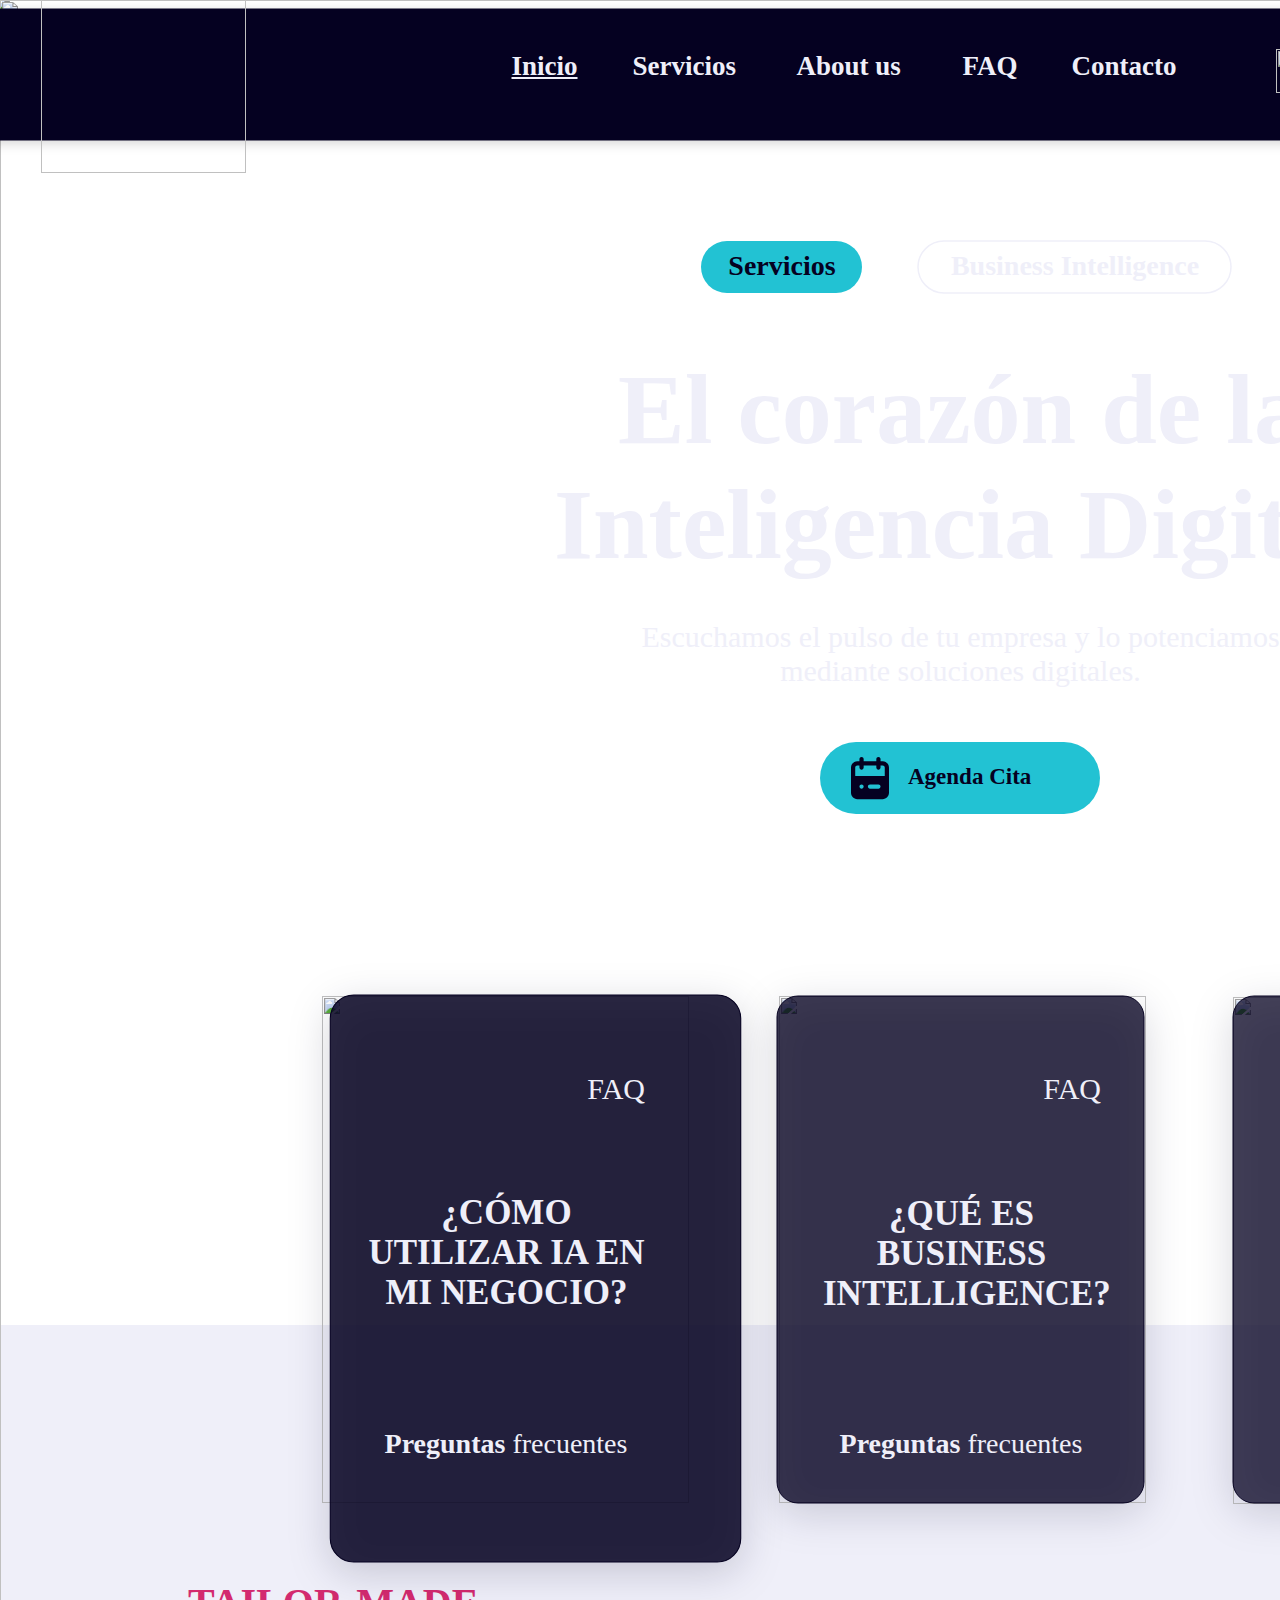
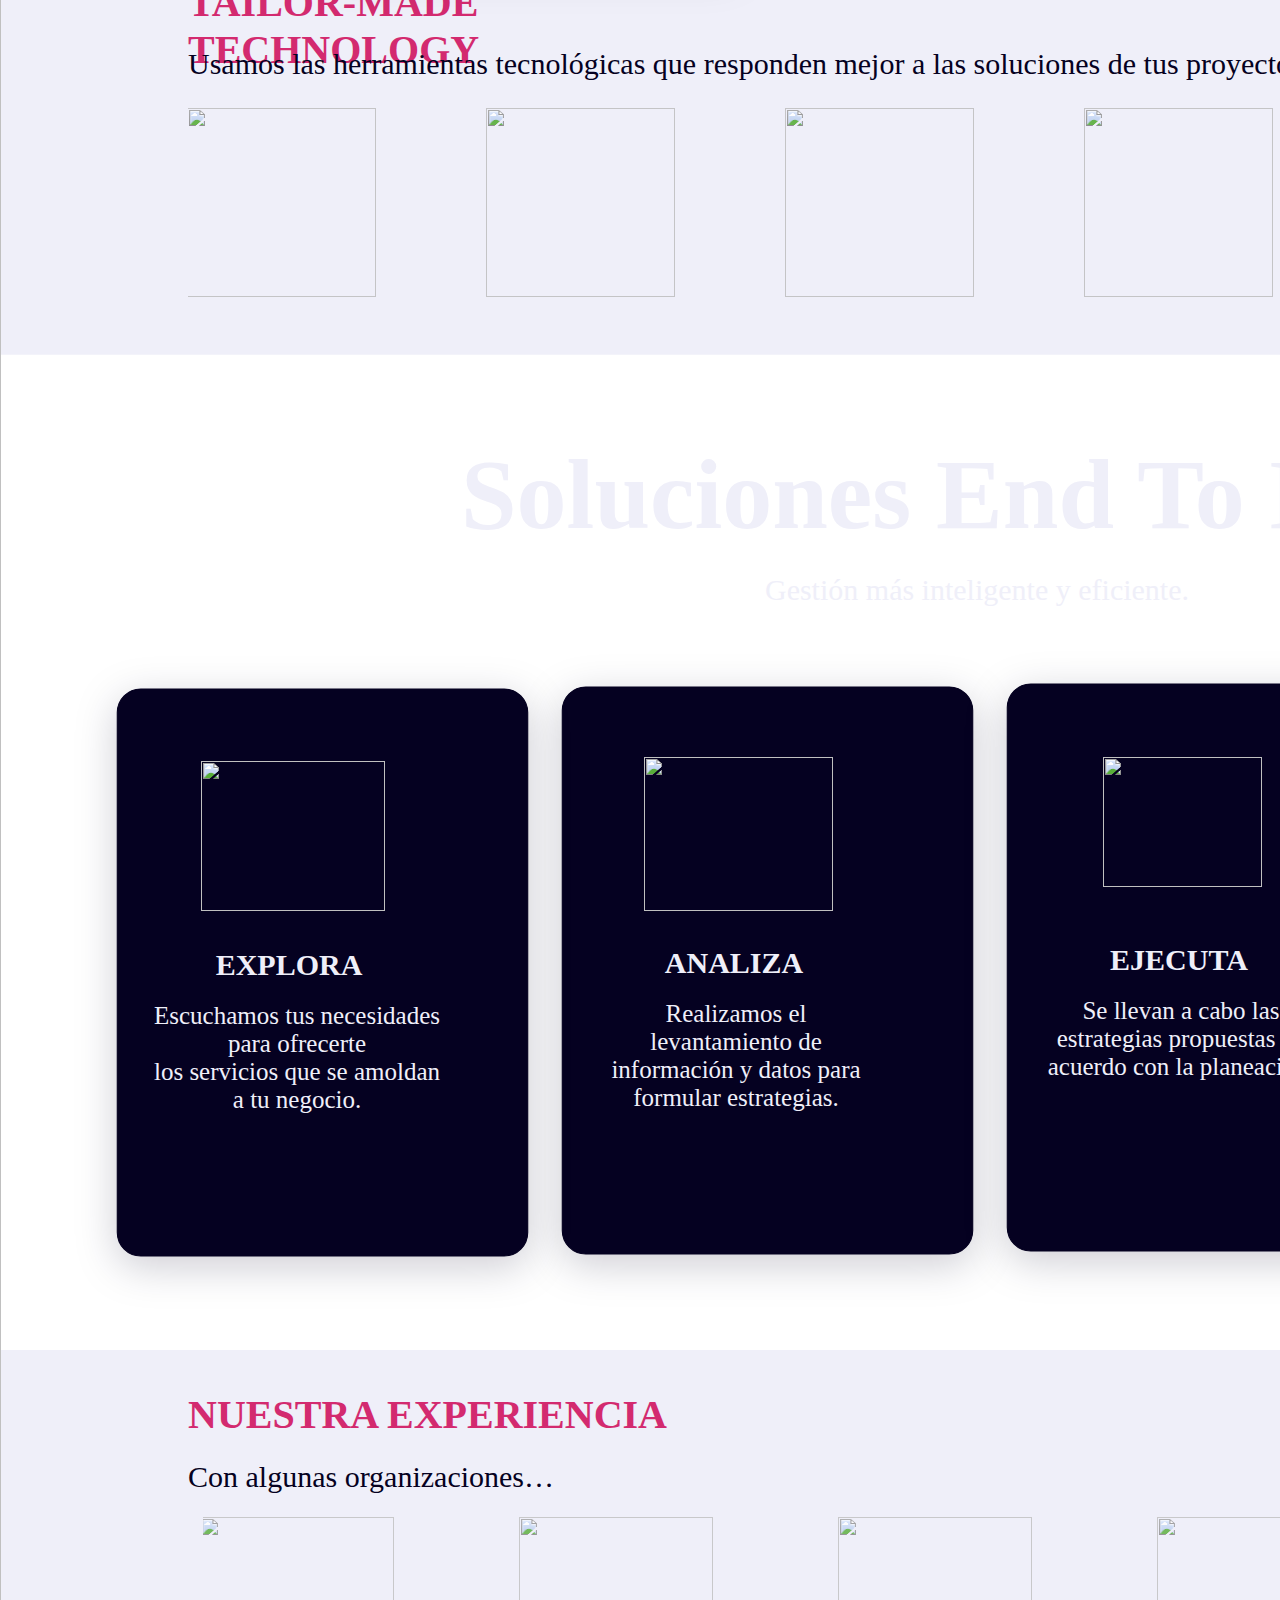
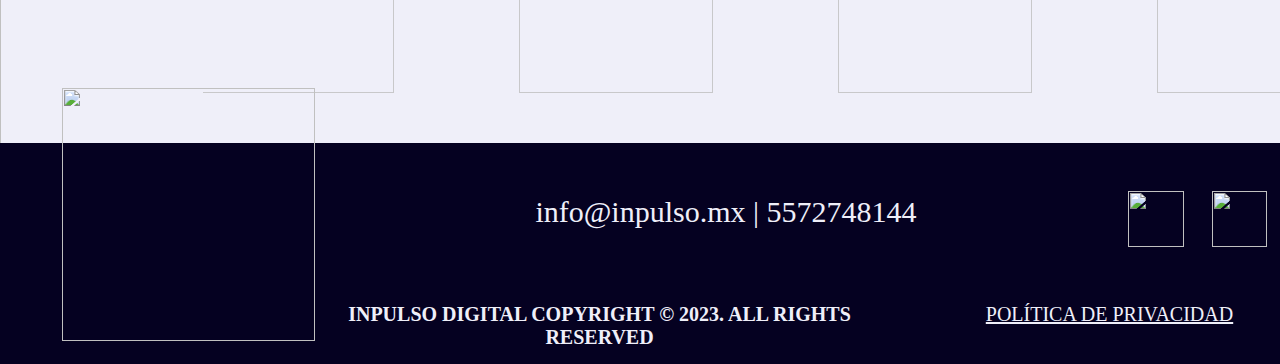
==== commit d9c23bd8: "changeindex" ====
--- a/Home.html
+++ b/Home.html
@@ -4959,7 +4959,7 @@
 				</rect>
 			</svg>
 			<div id="AGENDA_CITA">
-				<span>AGENDA CITA</span>
+				<span>Agenda Cita</span>
 			</div>
 		</div>
 		<div id="Layer_2">
